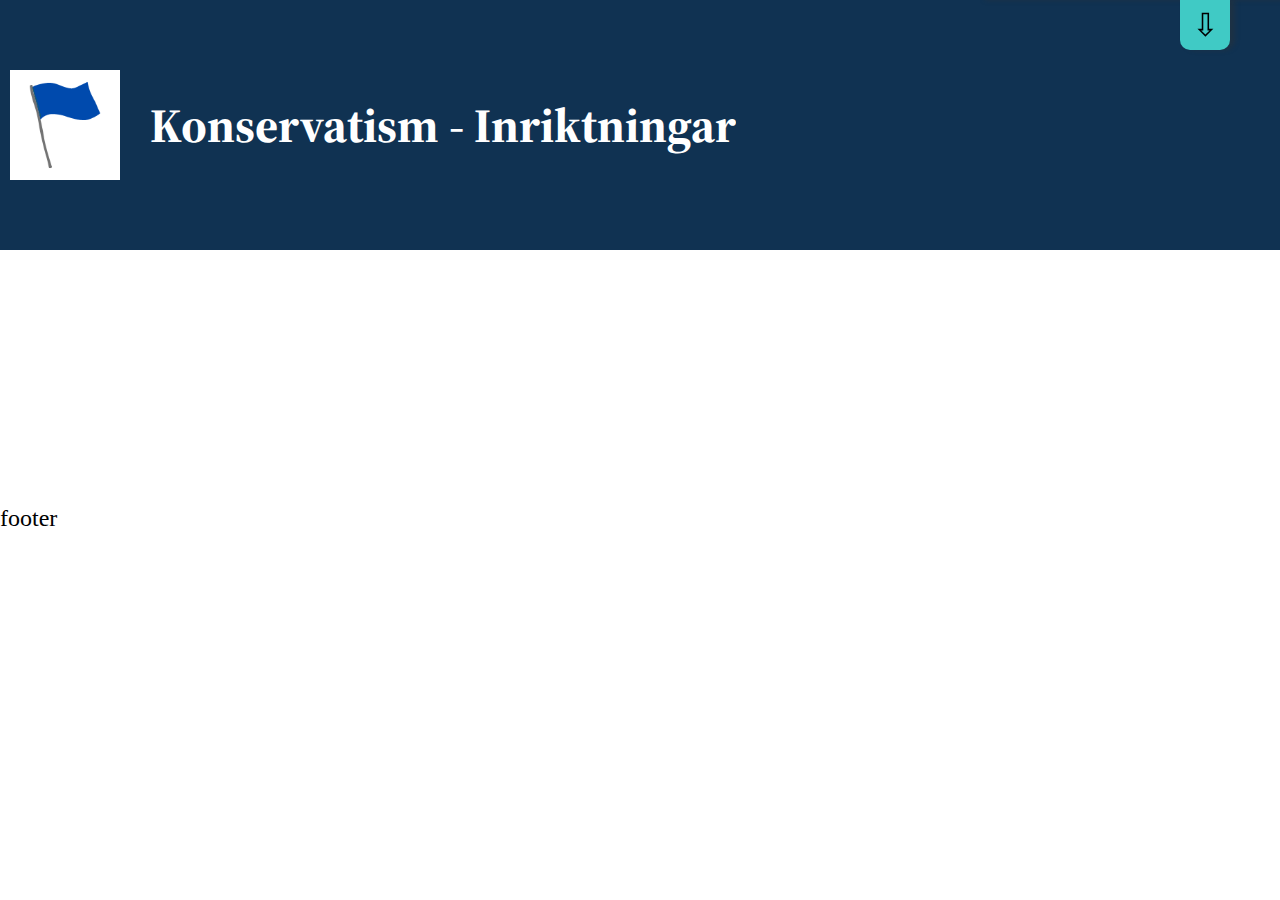
==== frihetligkonservatism.html @ e92bcaff "Färdig med inriktningar, måste städa upp koden" ====
<!DOCTYPE html>
<html lang="sv">
<head>
    <meta charset="UTF-8">
    <meta http-equiv="X-UA-Compatible" content="IE=edge">
    <meta name="viewport" content="width=device-width, initial-scale=1.0">
    <title>Konservatism</title>
    <link rel="stylesheet" href="style.css">
    <link rel="preconnect" href="https://fonts.gstatic.com">
    <link href="https://fonts.googleapis.com/css2?family=Source+Serif+Pro:ital,wght@1,600&display=swap" rel="stylesheet">
</head>
<body>
    <div class="body">
        <nav class="slide" id="nav">
            <span id="x">⇩</span>
            <a href="index.html">Hem</a>
            <a href="historia.html">Historia</a>
            <a href="inriktningar.html">Inriktningar</a>
            <a href="">Partier</a>
        </nav>
            <header class = "header">
                <img src="bilder/logo-projekt.png" alt="blå flagga">
                <h1>Konservatism - Inriktningar</h1>
            </header>
            <content class="">
            </content>
        </div>
        <div class="footer">
            <p>footer</p>
        </div>
    </div>
    <script src="nav.js"></script>
</body>
</html>
---- style.css ----
/*GLOBAL*/
body{
    margin: 0;
    padding: 0;
}

/*GLOBAL-NAV*/
.slide {
    background-color: #40cac5;
    width: 600px;
    height: 300px;
    position: relative;
    
    position: fixed;
    top: -300px;
    right: 0;
    
    transition: .3s ease-in-out;
    
    box-shadow: 5px 0 5px rgba(50, 50, 50, .4);
}

.slide a {
    font-family: 'Source Serif Pro', serif;
    color: white;
    font-size: 350%;
    display: flex;
    justify-content: center;
}

.slide span {
    background-color: #40cac5;

    border-bottom-left-radius: 10px;
    border-bottom-right-radius: 10px;

    cursor: pointer;
    box-shadow: 5px 0 5px rgba(50, 50, 50, .4);
    
    display: block;
    height: 150px;
    width: 150px;

    font-family: Arial, "Helvetica Nueue", sans-serif;
    font-size: 350%;

    position: absolute;
    right: 50px;
    top: 300px;

    display: flex;
    justify-content: center;
    align-items: center;
}

.open {
    top: 0;
}


/*GLOBAL-BODY*/
.body {
    display: grid;
    grid-template-columns: auto;
    grid-template-rows: 300px auto 275px;
    grid-template-areas:
    "h"
    "c"
    "f";
    gap: 3px;
    width: 100%;
}

content {
    font-family: Arial, Helvetica, sans-serif;
}

/*GLOBAL HEADER*/
.header {
    grid-area: h;
    background-color: #103252;
    font-family: 'Source Serif Pro', serif;
    color: white;
    display: flex;
    align-items: center;
}

.header h1 {
    text-align: right;
    margin: 10px;
    padding: 10px;
    font-size: 400%;
}

.header img {
    background-color: white; 
    margin: 10px;
    padding: 10px;
    width: 7%;
    height: auto;
}

/*CONTENT-INDEX*/
.content {
    grid-area: c;
    display: grid;
    grid-template-columns: repeat(2, 1fr);
    grid-template-rows: repeat(2, 1fr);
    grid-template-areas: 
    "b t"
    "l t";
}

.content img {
    width: 75%;
    height: auto;
}

.content_img {
    grid-area: b;
    size: 175%;
}

.content_text {
    grid-area: t;
    margin: 10px;
    padding: 5px;
    font-size: 250%;
}

.content_link {
    grid-area: l;
    display: flex;
    align-items: flex-start;
    font-size: 250%;
}

.footer {
    grid-area: f;
    font-size: 250%;
}

.open {
    top: 150;
    box-shadow: 5px 0 5px 0 rgba(50,50,50, .4);
}


/*CONTENT HISTORY*/
.history_content {
    grid-area: c;
    display: grid;
    grid-template-columns: 500px auto;
    grid-template-rows: repeat(2, 600px);
    grid-template-areas: 
    "hb1 ht"
    "hb2 ht";
}

.history_content img {
    width: 450px;
    height: auto;
}

.history_content_img1 {
    grid-area: hb1;
}

.history_content_text {
    grid-area: ht;
    font-size: 250%;
}

.history_content_img2 {
    grid-area: hb2;
}

.inriktningar_content {
    grid-template-columns: auto;
    grid-template-rows: repeat(4, 1fr);
    grid: area
    "lk"
    "sk"
    "kk"
    "fk";
}

.inriktningar_content h2 {
    font-size: 300%;
}

.inriktningar_content a {
    color: black;
    cursor: pointer;
}

.inriktningar_content p {
    font-size: 250%;
}

.inriktningar_lk {
    grid-area: lk;
}

.inriktningar_sk {
    grid-area: sk;
}

.inriktningar_kk {
    grid-area: kk;
}

.inriktningar_fk {
    grid-area: fk;
}

/*2K*/
@media screen and (max-width: 2560px) {
    .slide {
        background-color: #40cac5;
        width: 550px;
        height: 250px;
        position: relative;
        
        position: fixed;
        top: -250px;
        right: 0;
        
        transition: .3s ease-in-out;
        
        box-shadow: 5px 0 5px rgba(50, 50, 50, .4);
    }
    
    .slide a {
        font-family: 'Source Serif Pro', serif;
        color: white;
        font-size: 300%;
        display: flex;
        justify-content: center;
    }
    
    .slide span {
        background-color: #40cac5;
    
        border-bottom-left-radius: 10px;
        border-bottom-right-radius: 10px;
    
        cursor: pointer;
        box-shadow: 5px 0 5px rgba(50, 50, 50, .4);
        
        display: block;
        height: 100px;
        width: 100px;
    
        font-family: Arial, "Helvetica Nueue", sans-serif;
        font-size: 300%;
    
        position: absolute;
        right: 50px;
        top: 250px;
    
        display: flex;
        justify-content: center;
        align-items: center;
    }
    
    .open {
        top: 0;
    }

    .body {
        display: grid;
        grid-template-columns: auto;
        grid-template-rows: 250px auto 225px;
        grid-template-areas:
        "h"
        "c"
        "f";
        gap: 3px;
        width: 100%;
    }
    
    .header {
        grid-area: h;
        background-color: #103252;
        font-family: 'Source Serif Pro', serif;
        color: white;
        display: flex;
        align-items: center;

    }
    
    .header h1 {
        text-align: right;
        margin: 10px;
        padding: 10px;
        font-size: 350%;
    }
    
    .header img {
        background-color: white; 
        margin: 10px;
        padding: 10px;
    }
    .content {
        grid-area: c;
        display: grid;
        grid-template-columns: repeat(2, 1fr);
        grid-template-rows: repeat(2, 1fr);
        grid-template-areas: 
        "b t"
        "l t";
    }

    .content_img {
        grid-area: b;
    }
    
    .content_text {
        grid-area: t;
        margin: 10px;
        padding: 5px;
        font-size: 200%;
    }
    
    .content_link {
        grid-area: l;
        display: flex;
        align-items: flex-start;
        font-size: 200%;
    }
    
    .footer {
        grid-area: f;
        font-size: 200%;
    }

    .history_content {
        grid-area: c;
        display: grid;
        grid-template-columns: 500px auto;
        grid-template-rows: repeat(2, 600px);
        grid-template-areas: 
        "hb1 ht"
        "hb2 ht";
    }
    
    .history_content img {
        width: 450px;
        height: auto;
    }
    
    .history_content_img1 {
        grid-area: hb1;
    }
    
    .history_content_text {
        font-size: 200%;
    }
    
    .inriktningar_content h2 {
        font-size: 250%;
    }
    
    .inriktningar_content p {
        font-size: 200%;
    }
}

/*1080p*/
@media screen and (max-width: 1920px) {
    .slide {
        background-color: #40cac5;
        width: 500px;
        height: 250px;
        position: relative;
        
        position: fixed;
        top: -250px;
        right: 0;
        
        transition: .3s ease-in-out;
        
        box-shadow: 5px 0 5px rgba(50, 50, 50, .4);
    }
    
    .slide a {
        font-family: 'Source Serif Pro', serif;
        color: white;
        font-size: 250%;
        display: flex;
        justify-content: center;
    }
    
    .slide span {
        background-color: #40cac5;
    
        border-bottom-left-radius: 10px;
        border-bottom-right-radius: 10px;
    
        cursor: pointer;
        box-shadow: 5px 0 5px rgba(50, 50, 50, .4);
        
        display: block;
        height: 50px;
        width: 50px;
    
        font-family: Arial, "Helvetica Nueue", sans-serif;
        font-size: 250%;
    
        position: absolute;
        right: 50px;
        top: 250px;
    
        display: flex;
        justify-content: center;
        align-items: center;
    }
    
    .open {
        top: 0;
    }
    
    .body {
        display: grid;
        grid-template-columns: auto;
        grid-template-rows: 250px auto 225px;
        grid-template-areas:
        "h"
        "c"
        "f";
        gap: 3px;
        width: 100%;
    }
    
    .header {
        grid-area: h;
        background-color: #103252;
        font-family: 'Source Serif Pro', serif;
        color: white;
        display: flex;
        align-items: center;

    }
    
    .header h1 {
        text-align: right;
        margin: 10px;
        padding: 10px;
        font-size: 300%;
    }
    
    .header img {
        background-color: white; 
        margin: 10px;
        padding: 10px;
    }
    .content {
        grid-area: c;
        display: grid;
        grid-template-columns: repeat(2, 1fr);
        grid-template-rows: repeat(2, 1fr);
        grid-template-areas: 
        "b t"
        "l t";
    }

    .content_img {
        grid-area: b;
    }
    
    .content_text {
        grid-area: t;
        margin: 10px;
        padding: 5px;
        font-size: 150%;
    }
    
    .content_link {
        grid-area: l;
        display: flex;
        align-items: flex-start;
        font-size: 150%;
    }
    
    .footer {
        grid-area: f;
        font-size: 150%;
    }

    .history_content {
        grid-area: c;
        display: grid;
        grid-template-columns: 500px auto;
        grid-template-rows: repeat(2, 600px);
        grid-template-areas: 
        "hb1 ht"
        "hb2 ht";
    }
    
    .history_content img {
        width: 450px;
        height: auto;
    }
    
    .history_content_img1 {
        grid-area: hb1;
    }
    
    .history_content_text {
        grid-area: ht;
        font-size: 150%;
    }
    
    .history_content_img2 {
        grid-area: hb2;
    }

    .inriktningar_content {
        grid-template-columns: auto;
        grid-template-rows: repeat(4, 1fr);
        grid: area
        "lk"
        "sk"
        "kk"
        "fk";
    }
    
    .inriktningar_content h2 {
        font-size: 250%;
    }
    
    .inriktningar_content a {
        color: black;
        cursor: pointer;
    }
    
    .inriktningar_content p {
        font-size: 200%;
    }
    
    .inriktningar_lk {
        grid-area: lk;
    }
    
    .inriktningar_sk {
        grid-area: sk;
    }
    
    .inriktningar_kk {
        grid-area: kk;
    }
    
    .inriktningar_fk {
        grid-area: fk;
    }
}

/*720p*/
@media screen and (max-width: 1280px) {
    .slide {
        background-color: #40cac5;
        width: 300px;
        height: 250px;
        position: relative;
        
        position: fixed;
        top: -250px;
        right: 0;
        
        transition: .3s ease-in-out;
        
        box-shadow: 5px 0 5px rgba(50, 50, 50, .4);
    }
    
    .slide a {
        font-family: 'Source Serif Pro', serif;
        color: white;
    font-size: 150%;
    display: flex;
    justify-content: center;
    }
    
    .slide span {
        background-color: #40cac5;
    
        border-bottom-left-radius: 10px;
        border-bottom-right-radius: 10px;
    
        cursor: pointer;
        box-shadow: 5px 0 5px rgba(50, 50, 50, .4);
        
        display: block;
        height: 50px;
        width: 50px;
    
        font-family: Arial, "Helvetica Nueue", sans-serif;
        font-size: 2rem;
    
        position: absolute;
        right: 50px;
        top: 250px;
    
        display: flex;
        justify-content: center;
        align-items: center;
    }
    
    .open {
        top: 0;
    }

    .body {
        display: grid;
        grid-template-columns: auto;
        grid-template-rows: 250px auto 225px;
        grid-template-areas:
        "h"
        "c"
        "f";
        gap: 3px;
        width: 100%;
    }
    
    .header {
        grid-area: h;
        background-color: #103252;
        font-family: 'Source Serif Pro', serif;
        color: white;
        display: flex;
        align-items: center;

    }
    
    .header h1 {
        text-align: right;
        margin: 10px;
        padding: 10px;
    }
    
    .header img {
        background-color: white; 
        margin: 10px;
        padding: 10px;
    }
    .content {
        grid-area: c;
        display: grid;
        grid-template-columns: repeat(2, 1fr);
        grid-template-rows: repeat(2, 1fr);
        grid-template-areas: 
        "b t"
        "l t";
    }

    .content_img {
        grid-area: b;
    }
    
    .content_text {
        grid-area: t;
        margin: 10px;
        padding: 5px;
    }
    
    .content_link {
        grid-area: l;
        display: flex;
        align-items: flex-start;
    }
    
    .footer {
        grid-area: f;
    }

    .history_content {
        grid-area: c;
        display: grid;
        grid-template-columns: 500px auto;
        grid-template-rows: repeat(2, 600px);
        grid-template-areas: 
        "hb1 ht"
        "hb2 ht";
    }
    
    .history_content img {
        width: 450px;
        height: auto;
    }
    
    .history_content_img1 {
        grid-area: hb1;
    }
    
    .history_content_text {
        grid-area: ht;
    }
    
    .history_content_img2 {
        grid-area: hb2;
    }

    .inriktningar_content {
        grid-template-columns: auto;
        grid-template-rows: repeat(4, 1fr);
        grid: area
        "lk"
        "sk"
        "kk"
        "fk";
    }
    
    .inriktningar_content h2 {
        font-size: 250%;
    }
    
    .inriktningar_content a {
        color: black;
        cursor: pointer;
    }
    
    .inriktningar_content p {
        font-size: 200%;
    }
    
    .inriktningar_lk {
        grid-area: lk;
    }
    
    .inriktningar_sk {
        grid-area: sk;
    }
    
    .inriktningar_kk {
        grid-area: kk;
    }
    
    .inriktningar_fk {
        grid-area: fk;
    }
}

/*PHONE-SIZE*/
@media screen and (max-width: 992px) {
    .slide {
        background-color: #40cac5;
        width: 100%;
        height: 150px;
        position: relative;
        
        position: fixed;
        top: -150px;
        right: 0;
        
        transition: .3s ease-in-out;
        
        box-shadow: 5px 0 5px rgba(50, 50, 50, .4);
    }
    
    .slide a {
        font-family: 'Source Serif Pro', serif;
        color: white;
        font-size: 150%;
        display: flex;
        justify-content: center;
    }
    
    .slide span {
        background-color: #40cac5;
        
        border-bottom-left-radius: 10px;
        border-bottom-right-radius: 10px;
        
        cursor: pointer;
        box-shadow: 5px 0 5px rgba(50, 50, 50, .4);
        
        display: block;
        height: 50px;
        width: 50px;
        
        font-family: Arial, "Helvetica Nueue", sans-serif;
        font-size: 2rem;
        
        position: absolute;
        right: 50px;
        top: 150px;
        
        display: flex;
        justify-content: center;
        align-items: center;
    }
    
    .open {
        top: 0;
    }
    
    .header {
        font-size: 75%;
    }
    
    .header img {
        width: 150px;
        height: auto;
    }
    .content {
        grid-area: c;
        display: grid;
        grid-template-columns: auto;
        grid-template-rows: 450px 1fr 1fr;
        grid-template-areas: 
        "b"
        "t"
        "l";
    }
    .content_img {
        grid-area: b;
    }
    
    .content_img img {
        max-width: 100%;
        height: auto;
    }
    
    .content_text {
        grid-area: t;
    }
    
    .content_link {
        grid-area: l;
    }
    
    .history_content {
        grid-area: c;
        display: grid;
        grid-template-columns: auto;
        grid-template-rows: 600px 1fr 600px;
        grid-template-areas: 
        "hb1"
        "ht"
        "hb2";
    }
    
    .history_content img {
        width: 450px;
        height: auto;
    }
    
    .history_content_img1 {
        grid-area: hb1;
    }
    
    .history_content_text {
        grid-area: ht;
    }
    
    .history_content_img2 {
        grid-area: hb2;
    }
    .inriktningar_content {
        grid-template-columns: auto;
        grid-template-rows: repeat(4, 1fr);
        grid: area
        "lk"
        "sk"
        "kk"
        "fk";
    }
    
    .inriktningar_content p {
        font-size: 50%;
    }
    
    .inriktningar_content a {
        color: black;
        cursor: pointer;
    }
    .inriktningar_content h2 {
        font-size: 100%;
    }
    
    .inriktningar_lk {
        grid-area: lk;
    }
    
    .inriktningar_sk {
        grid-area: sk;
    }
    
    .inriktningar_kk {
        grid-area: kk;
    }
    
    .inriktningar_fk {
        grid-area: fk;
    }
}

/*PHONE-TURNED*/
@media screen and (max-width: 500px) {
    .slide {
        background-color: #40cac5;
        width: 100%;
        height: 250px;
        position: relative;
        
        position: fixed;
        top: -250px;
        right: 0;
        
        transition: .3s ease-in-out;
        
        box-shadow: 5px 0 5px rgba(50, 50, 50, .4);
    }
    
    .slide a {
        font-family: 'Source Serif Pro', serif;
        color: white;
    font-size: 150%;
    display: flex;
    justify-content: center;
    }
    
    .slide span {
        background-color: #40cac5;
    
        border-bottom-left-radius: 10px;
        border-bottom-right-radius: 10px;
    
        cursor: pointer;
        box-shadow: 5px 0 5px rgba(50, 50, 50, .4);
        
        display: block;
        height: 50px;
        width: 50px;
    
        font-family: Arial, "Helvetica Nueue", sans-serif;
        font-size: 2rem;
    
        position: absolute;
        right: 50px;
        top: 250px;
    
        display: flex;
        justify-content: center;
        align-items: center;
    }
    
    .open {
        top: 0;
    }

    .content {
        grid-area: c;
        display: grid;
        grid-template-columns: 1fr;
        grid-template-rows: 200px 1fr 1fr;
        grid-template-areas: 
        "b"
        "t"
        "l";
    }
    .content_img {
        grid-area: b;
    }

    .content_img img {
        max-width: 100%;
        height: auto;
    }
    
    .content_text {
        grid-area: t;
    }
    
    .content_link {
        grid-area: l;
    }
        .history_content {
        grid-area: c;
        display: grid;
        grid-template-columns: 1fr;
        grid-template-rows: 600px 1fr 600px;
        grid-template-areas: 
        "hb1"
        "ht"
        "hb2";
    }
    
    .history_content img {
        width: 450px;
        height: auto;
    }
    
    .history_content_img1 {
        grid-area: hb1;
    }
    
    .history_content_text {
        grid-area: ht;
    }
    
    .history_content_img2 {
        grid-area: hb2;
    }
    .inriktningar_content {
        grid-template-columns: auto;
        grid-template-rows: repeat(4, 1fr);
        grid: area
        "lk"
        "sk"
        "kk"
        "fk";
    }
    
    .inriktningar_content a {
        color: black;
        cursor: pointer;
    }
    
    .inriktningar_lk {
        grid-area: lk;
    }
    
    .inriktningar_sk {
        grid-area: sk;
    }
    
    .inriktningar_kk {
        grid-area: kk;
    }
    
    .inriktningar_fk {
        grid-area: fk;
    }
}
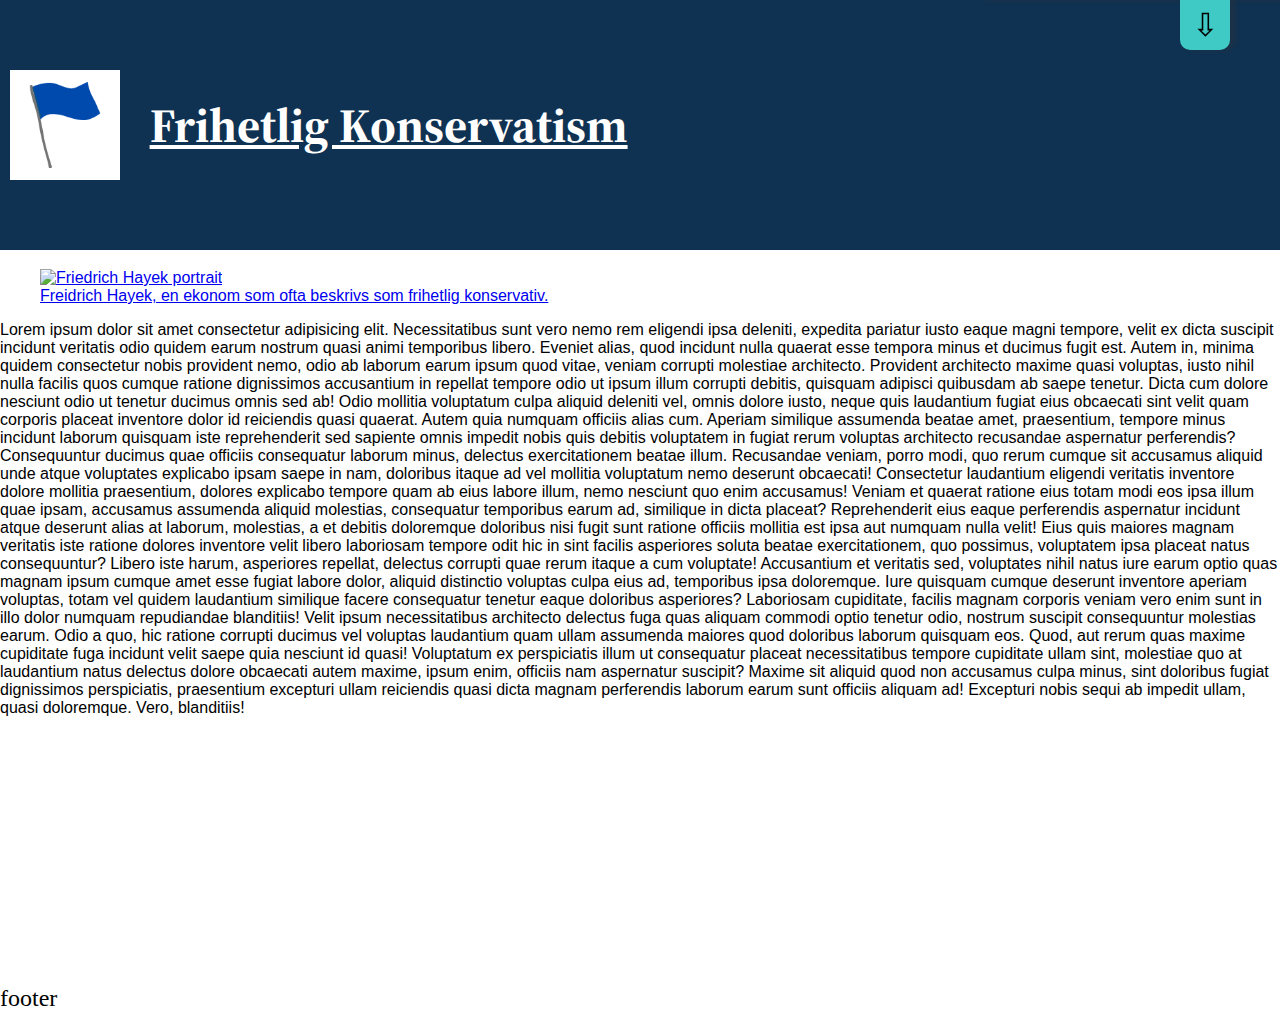
==== commit d3bb9032: "Inriktningar samt CSS och header rubriken." ====
--- a/frihetligkonservatism.html
+++ b/frihetligkonservatism.html
@@ -20,9 +20,18 @@
         </nav>
             <header class = "header">
                 <img src="bilder/logo-projekt.png" alt="blå flagga">
-                <h1>Konservatism - Inriktningar</h1>
+                <a href="index.html"><h1>Frihetlig Konservatism</h1></a>
             </header>
-            <content class="">
+            <content class="fördjupning_inriktningar_content">
+                <div class="fördjupning_inriktningar_img">
+                    <figure>
+                        <a title="The original uploader was DickClarkMises at English Wikipedia., CC BY-SA 3.0 &lt;https://creativecommons.org/licenses/by-sa/3.0&gt;, via Wikimedia Commons" href="https://commons.wikimedia.org/wiki/File:Friedrich_Hayek_portrait.jpg"><img width="128" alt="Friedrich Hayek portrait" src="https://upload.wikimedia.org/wikipedia/commons/7/7f/Friedrich_Hayek_portrait.jpg">
+                        <figcaption>Freidrich Hayek, en ekonom som ofta beskrivs som frihetlig konservativ.</figcaption></a>
+                    </figure>
+                </div>
+                <div class="fördjupning_inriktningar_text">
+                    <p>Lorem ipsum dolor sit amet consectetur adipisicing elit. Necessitatibus sunt vero nemo rem eligendi ipsa deleniti, expedita pariatur iusto eaque magni tempore, velit ex dicta suscipit incidunt veritatis odio quidem earum nostrum quasi animi temporibus libero. Eveniet alias, quod incidunt nulla quaerat esse tempora minus et ducimus fugit est. Autem in, minima quidem consectetur nobis provident nemo, odio ab laborum earum ipsum quod vitae, veniam corrupti molestiae architecto. Provident architecto maxime quasi voluptas, iusto nihil nulla facilis quos cumque ratione dignissimos accusantium in repellat tempore odio ut ipsum illum corrupti debitis, quisquam adipisci quibusdam ab saepe tenetur. Dicta cum dolore nesciunt odio ut tenetur ducimus omnis sed ab! Odio mollitia voluptatum culpa aliquid deleniti vel, omnis dolore iusto, neque quis laudantium fugiat eius obcaecati sint velit quam corporis placeat inventore dolor id reiciendis quasi quaerat. Autem quia numquam officiis alias cum. Aperiam similique assumenda beatae amet, praesentium, tempore minus incidunt laborum quisquam iste reprehenderit sed sapiente omnis impedit nobis quis debitis voluptatem in fugiat rerum voluptas architecto recusandae aspernatur perferendis? Consequuntur ducimus quae officiis consequatur laborum minus, delectus exercitationem beatae illum. Recusandae veniam, porro modi, quo rerum cumque sit accusamus aliquid unde atque voluptates explicabo ipsam saepe in nam, doloribus itaque ad vel mollitia voluptatum nemo deserunt obcaecati! Consectetur laudantium eligendi veritatis inventore dolore mollitia praesentium, dolores explicabo tempore quam ab eius labore illum, nemo nesciunt quo enim accusamus! Veniam et quaerat ratione eius totam modi eos ipsa illum quae ipsam, accusamus assumenda aliquid molestias, consequatur temporibus earum ad, similique in dicta placeat? Reprehenderit eius eaque perferendis aspernatur incidunt atque deserunt alias at laborum, molestias, a et debitis doloremque doloribus nisi fugit sunt ratione officiis mollitia est ipsa aut numquam nulla velit! Eius quis maiores magnam veritatis iste ratione dolores inventore velit libero laboriosam tempore odit hic in sint facilis asperiores soluta beatae exercitationem, quo possimus, voluptatem ipsa placeat natus consequuntur? Libero iste harum, asperiores repellat, delectus corrupti quae rerum itaque a cum voluptate! Accusantium et veritatis sed, voluptates nihil natus iure earum optio quas magnam ipsum cumque amet esse fugiat labore dolor, aliquid distinctio voluptas culpa eius ad, temporibus ipsa doloremque. Iure quisquam cumque deserunt inventore aperiam voluptas, totam vel quidem laudantium similique facere consequatur tenetur eaque doloribus asperiores? Laboriosam cupiditate, facilis magnam corporis veniam vero enim sunt in illo dolor numquam repudiandae blanditiis! Velit ipsum necessitatibus architecto delectus fuga quas aliquam commodi optio tenetur odio, nostrum suscipit consequuntur molestias earum. Odio a quo, hic ratione corrupti ducimus vel voluptas laudantium quam ullam assumenda maiores quod doloribus laborum quisquam eos. Quod, aut rerum quas maxime cupiditate fuga incidunt velit saepe quia nesciunt id quasi! Voluptatum ex perspiciatis illum ut consequatur placeat necessitatibus tempore cupiditate ullam sint, molestiae quo at laudantium natus delectus dolore obcaecati autem maxime, ipsum enim, officiis nam aspernatur suscipit? Maxime sit aliquid quod non accusamus culpa minus, sint doloribus fugiat dignissimos perspiciatis, praesentium excepturi ullam reiciendis quasi dicta magnam perferendis laborum earum sunt officiis aliquam ad! Excepturi nobis sequi ab impedit ullam, quasi doloremque. Vero, blanditiis!</p>
+                </div>
             </content>
         </div>
         <div class="footer">
--- a/style.css
+++ b/style.css
@@ -62,7 +62,7 @@
 .body {
     display: grid;
     grid-template-columns: auto;
-    grid-template-rows: 300px auto 275px;
+    grid-template-rows: 300px 1fr 275px;
     grid-template-areas:
     "h"
     "c"
@@ -83,6 +83,10 @@
     color: white;
     display: flex;
     align-items: center;
+}
+
+.header a {
+    color: white;
 }
 
 .header h1 {
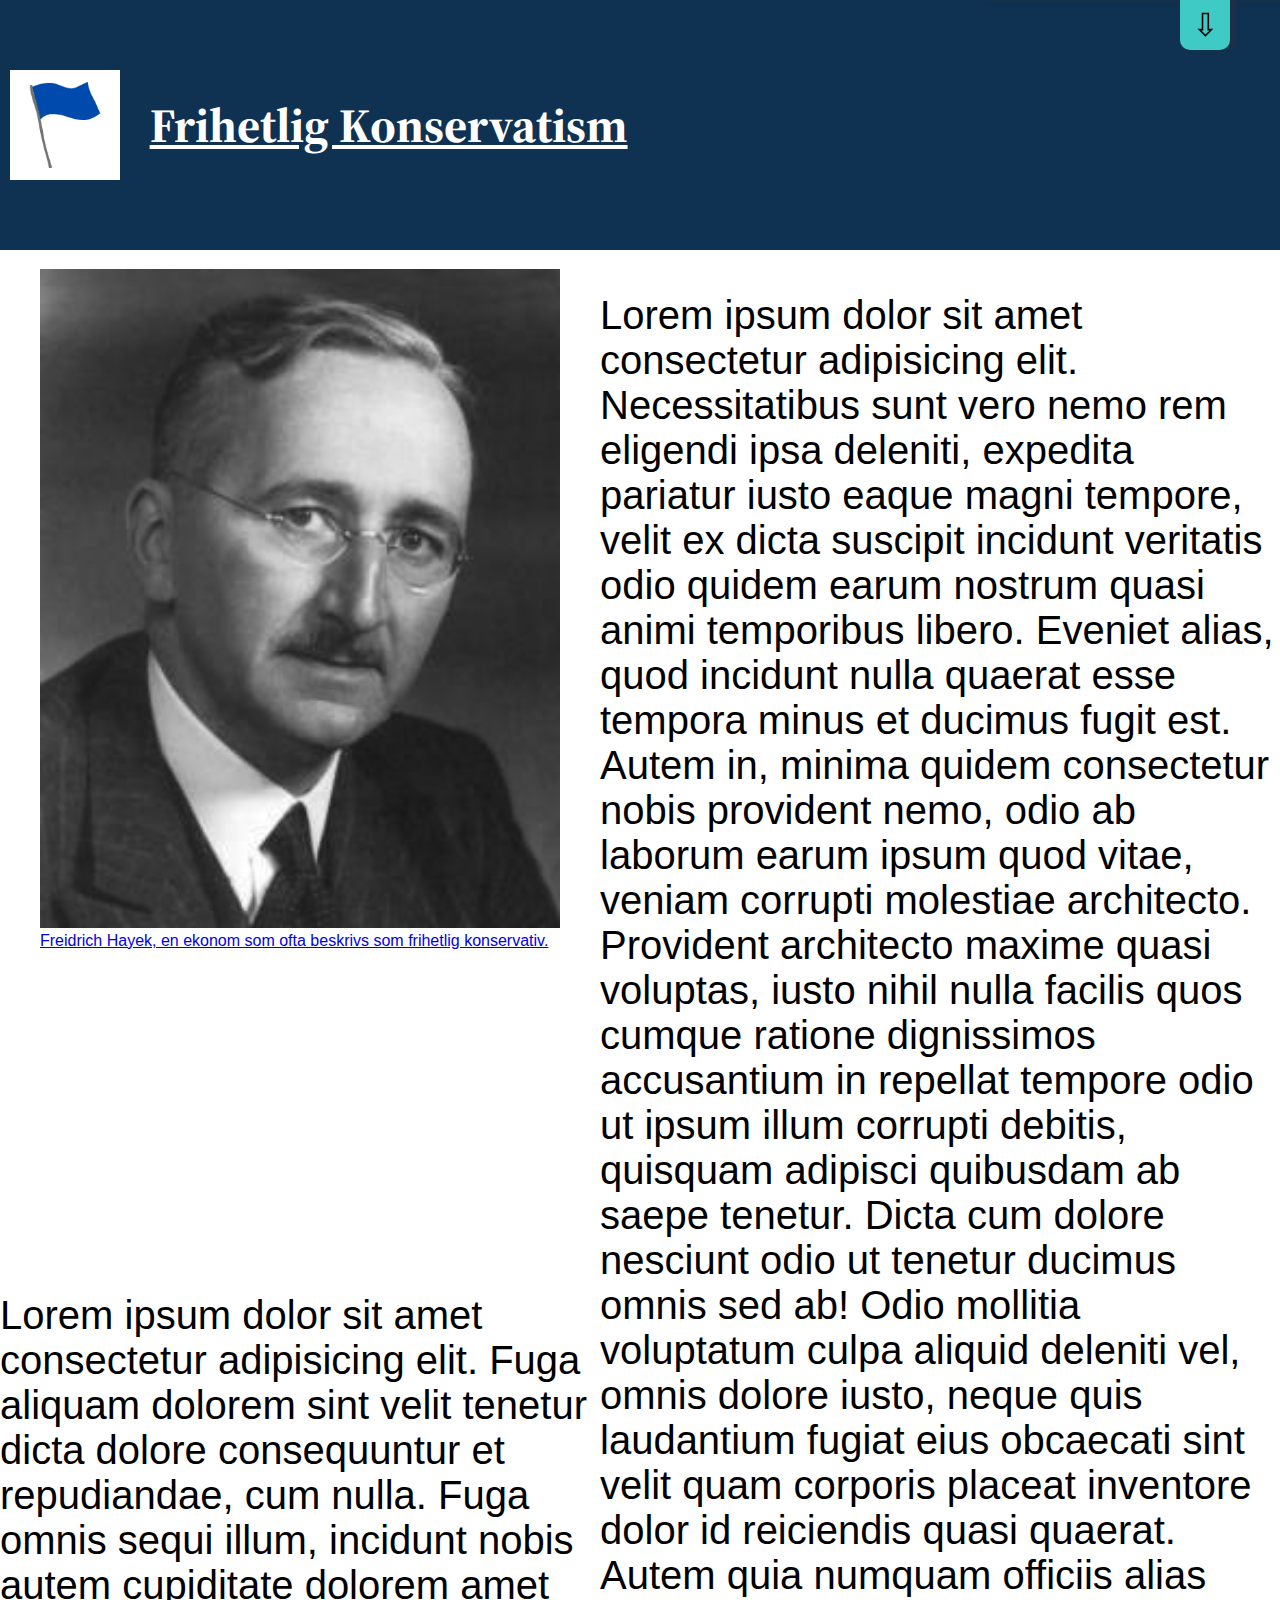
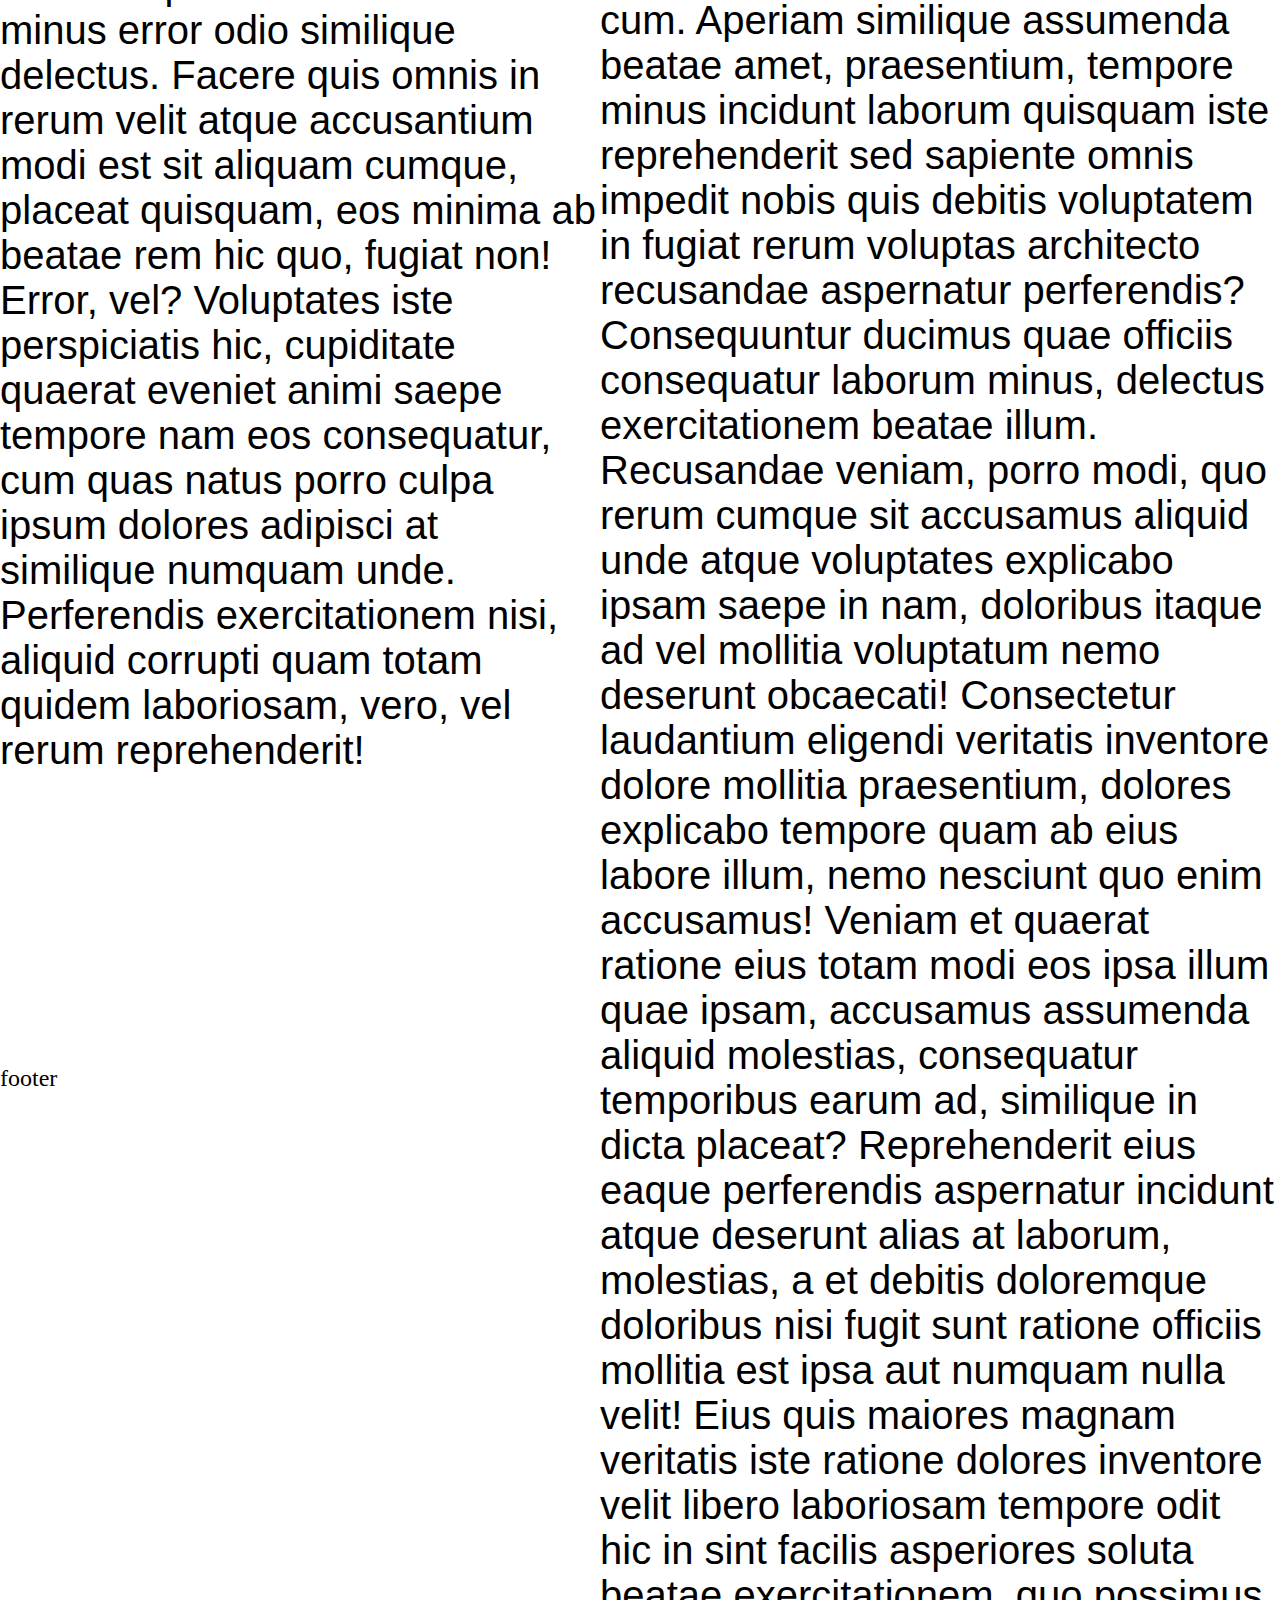
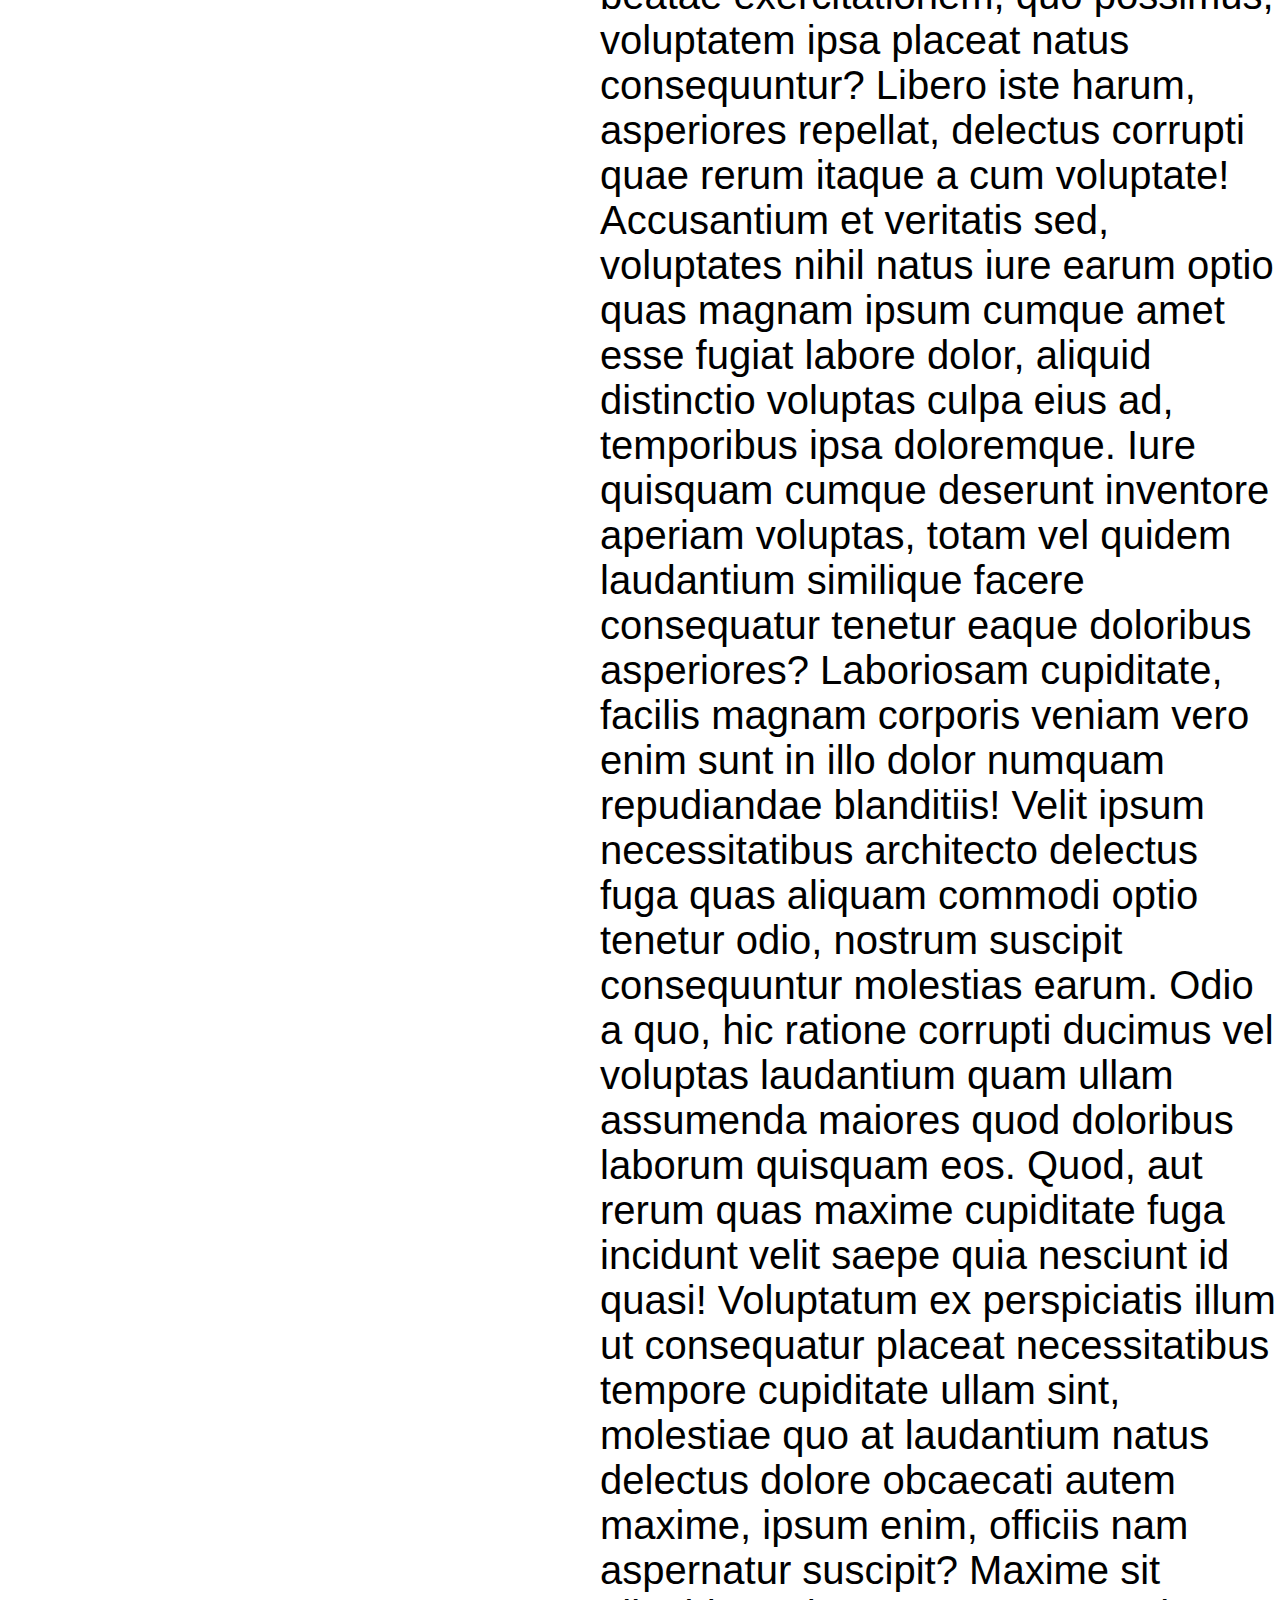
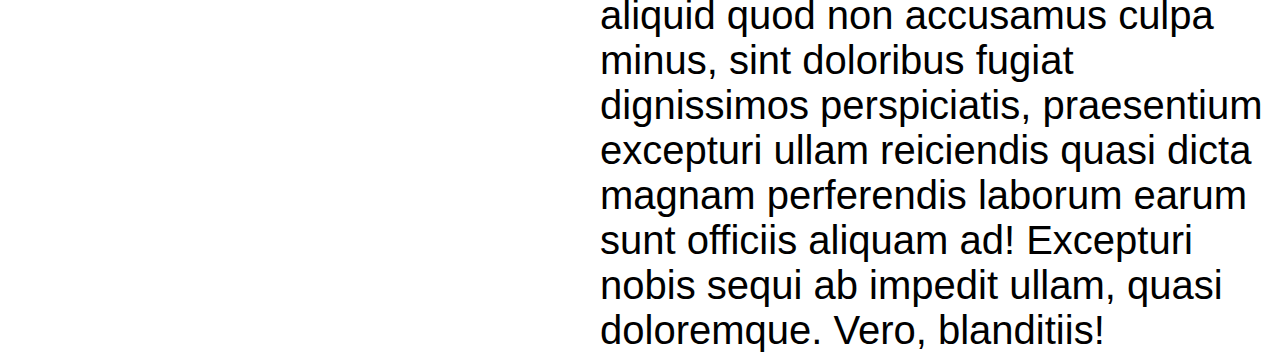
==== commit 1bc71400: "CSS samt grid till inriktningar" ====
--- a/frihetligkonservatism.html
+++ b/frihetligkonservatism.html
@@ -25,12 +25,15 @@
             <content class="fördjupning_inriktningar_content">
                 <div class="fördjupning_inriktningar_img">
                     <figure>
-                        <a title="The original uploader was DickClarkMises at English Wikipedia., CC BY-SA 3.0 &lt;https://creativecommons.org/licenses/by-sa/3.0&gt;, via Wikimedia Commons" href="https://commons.wikimedia.org/wiki/File:Friedrich_Hayek_portrait.jpg"><img width="128" alt="Friedrich Hayek portrait" src="https://upload.wikimedia.org/wikipedia/commons/7/7f/Friedrich_Hayek_portrait.jpg">
+                        <a title="The original uploader was DickClarkMises at English Wikipedia., CC BY-SA 3.0 &lt;https://creativecommons.org/licenses/by-sa/3.0&gt;, via Wikimedia Commons" href="https://commons.wikimedia.org/wiki/File:Friedrich_Hayek_portrait.jpg"><img src="bilder/Friedrich_Hayek_portrait.jpg" alt="Porträtt av Freidrich Hayek">
                         <figcaption>Freidrich Hayek, en ekonom som ofta beskrivs som frihetlig konservativ.</figcaption></a>
                     </figure>
                 </div>
-                <div class="fördjupning_inriktningar_text">
+                <div class="fördjupning_inriktningar_text1">
                     <p>Lorem ipsum dolor sit amet consectetur adipisicing elit. Necessitatibus sunt vero nemo rem eligendi ipsa deleniti, expedita pariatur iusto eaque magni tempore, velit ex dicta suscipit incidunt veritatis odio quidem earum nostrum quasi animi temporibus libero. Eveniet alias, quod incidunt nulla quaerat esse tempora minus et ducimus fugit est. Autem in, minima quidem consectetur nobis provident nemo, odio ab laborum earum ipsum quod vitae, veniam corrupti molestiae architecto. Provident architecto maxime quasi voluptas, iusto nihil nulla facilis quos cumque ratione dignissimos accusantium in repellat tempore odio ut ipsum illum corrupti debitis, quisquam adipisci quibusdam ab saepe tenetur. Dicta cum dolore nesciunt odio ut tenetur ducimus omnis sed ab! Odio mollitia voluptatum culpa aliquid deleniti vel, omnis dolore iusto, neque quis laudantium fugiat eius obcaecati sint velit quam corporis placeat inventore dolor id reiciendis quasi quaerat. Autem quia numquam officiis alias cum. Aperiam similique assumenda beatae amet, praesentium, tempore minus incidunt laborum quisquam iste reprehenderit sed sapiente omnis impedit nobis quis debitis voluptatem in fugiat rerum voluptas architecto recusandae aspernatur perferendis? Consequuntur ducimus quae officiis consequatur laborum minus, delectus exercitationem beatae illum. Recusandae veniam, porro modi, quo rerum cumque sit accusamus aliquid unde atque voluptates explicabo ipsam saepe in nam, doloribus itaque ad vel mollitia voluptatum nemo deserunt obcaecati! Consectetur laudantium eligendi veritatis inventore dolore mollitia praesentium, dolores explicabo tempore quam ab eius labore illum, nemo nesciunt quo enim accusamus! Veniam et quaerat ratione eius totam modi eos ipsa illum quae ipsam, accusamus assumenda aliquid molestias, consequatur temporibus earum ad, similique in dicta placeat? Reprehenderit eius eaque perferendis aspernatur incidunt atque deserunt alias at laborum, molestias, a et debitis doloremque doloribus nisi fugit sunt ratione officiis mollitia est ipsa aut numquam nulla velit! Eius quis maiores magnam veritatis iste ratione dolores inventore velit libero laboriosam tempore odit hic in sint facilis asperiores soluta beatae exercitationem, quo possimus, voluptatem ipsa placeat natus consequuntur? Libero iste harum, asperiores repellat, delectus corrupti quae rerum itaque a cum voluptate! Accusantium et veritatis sed, voluptates nihil natus iure earum optio quas magnam ipsum cumque amet esse fugiat labore dolor, aliquid distinctio voluptas culpa eius ad, temporibus ipsa doloremque. Iure quisquam cumque deserunt inventore aperiam voluptas, totam vel quidem laudantium similique facere consequatur tenetur eaque doloribus asperiores? Laboriosam cupiditate, facilis magnam corporis veniam vero enim sunt in illo dolor numquam repudiandae blanditiis! Velit ipsum necessitatibus architecto delectus fuga quas aliquam commodi optio tenetur odio, nostrum suscipit consequuntur molestias earum. Odio a quo, hic ratione corrupti ducimus vel voluptas laudantium quam ullam assumenda maiores quod doloribus laborum quisquam eos. Quod, aut rerum quas maxime cupiditate fuga incidunt velit saepe quia nesciunt id quasi! Voluptatum ex perspiciatis illum ut consequatur placeat necessitatibus tempore cupiditate ullam sint, molestiae quo at laudantium natus delectus dolore obcaecati autem maxime, ipsum enim, officiis nam aspernatur suscipit? Maxime sit aliquid quod non accusamus culpa minus, sint doloribus fugiat dignissimos perspiciatis, praesentium excepturi ullam reiciendis quasi dicta magnam perferendis laborum earum sunt officiis aliquam ad! Excepturi nobis sequi ab impedit ullam, quasi doloremque. Vero, blanditiis!</p>
+                </div>
+                <div class="fördjupning_inriktningar_text2">
+                    <p>Lorem ipsum dolor sit amet consectetur adipisicing elit. Fuga aliquam dolorem sint velit tenetur dicta dolore consequuntur et repudiandae, cum nulla. Fuga omnis sequi illum, incidunt nobis autem cupiditate dolorem amet minus error odio similique delectus. Facere quis omnis in rerum velit atque accusantium modi est sit aliquam cumque, placeat quisquam, eos minima ab beatae rem hic quo, fugiat non! Error, vel? Voluptates iste perspiciatis hic, cupiditate quaerat eveniet animi saepe tempore nam eos consequatur, cum quas natus porro culpa ipsum dolores adipisci at similique numquam unde. Perferendis exercitationem nisi, aliquid corrupti quam totam quidem laboriosam, vero, vel rerum reprehenderit!</p>
                 </div>
             </content>
         </div>
--- a/style.css
+++ b/style.css
@@ -180,13 +180,16 @@
 }
 
 .inriktningar_content {
+    display: grid;
     grid-template-columns: auto;
     grid-template-rows: repeat(4, 1fr);
-    grid: area
+    grid-template-areas: 
     "lk"
     "sk"
     "kk"
     "fk";
+    padding: 5px;
+    margin: 5px;
 }
 
 .inriktningar_content h2 {
@@ -218,6 +221,46 @@
     grid-area: fk;
 }
 
+.fördjupning_inriktningar_content {
+    display: grid;
+    grid-template-columns: 600px 1fr;
+    grid-template-rows: 1000px 1fr;
+    grid-template-areas: 
+    "fb ft1"
+    "ft2 ft2"
+    ;
+}
+
+
+.fördjupning_inriktningar_img {
+    grid-area: fb;
+}
+
+.fördjupning_inriktningar_img img{
+    width: 520px;
+    height: auto;
+}
+
+.fördjupning_inriktningar_img figure {
+    width: 520px;
+    height: auto;
+}
+
+.fördjupning_inriktningar_text1 {
+    grid-area: ft1;
+}
+
+.fördjupning_inriktningar_text2 {
+    grid: ft2;
+}
+
+.fördjupning_inriktningar_text1 p {
+    font-size: 250%;
+}
+
+.fördjupning_inriktningar_text2 p {
+    font-size: 250%;
+}
 /*2K*/
 @media screen and (max-width: 2560px) {
     .slide {
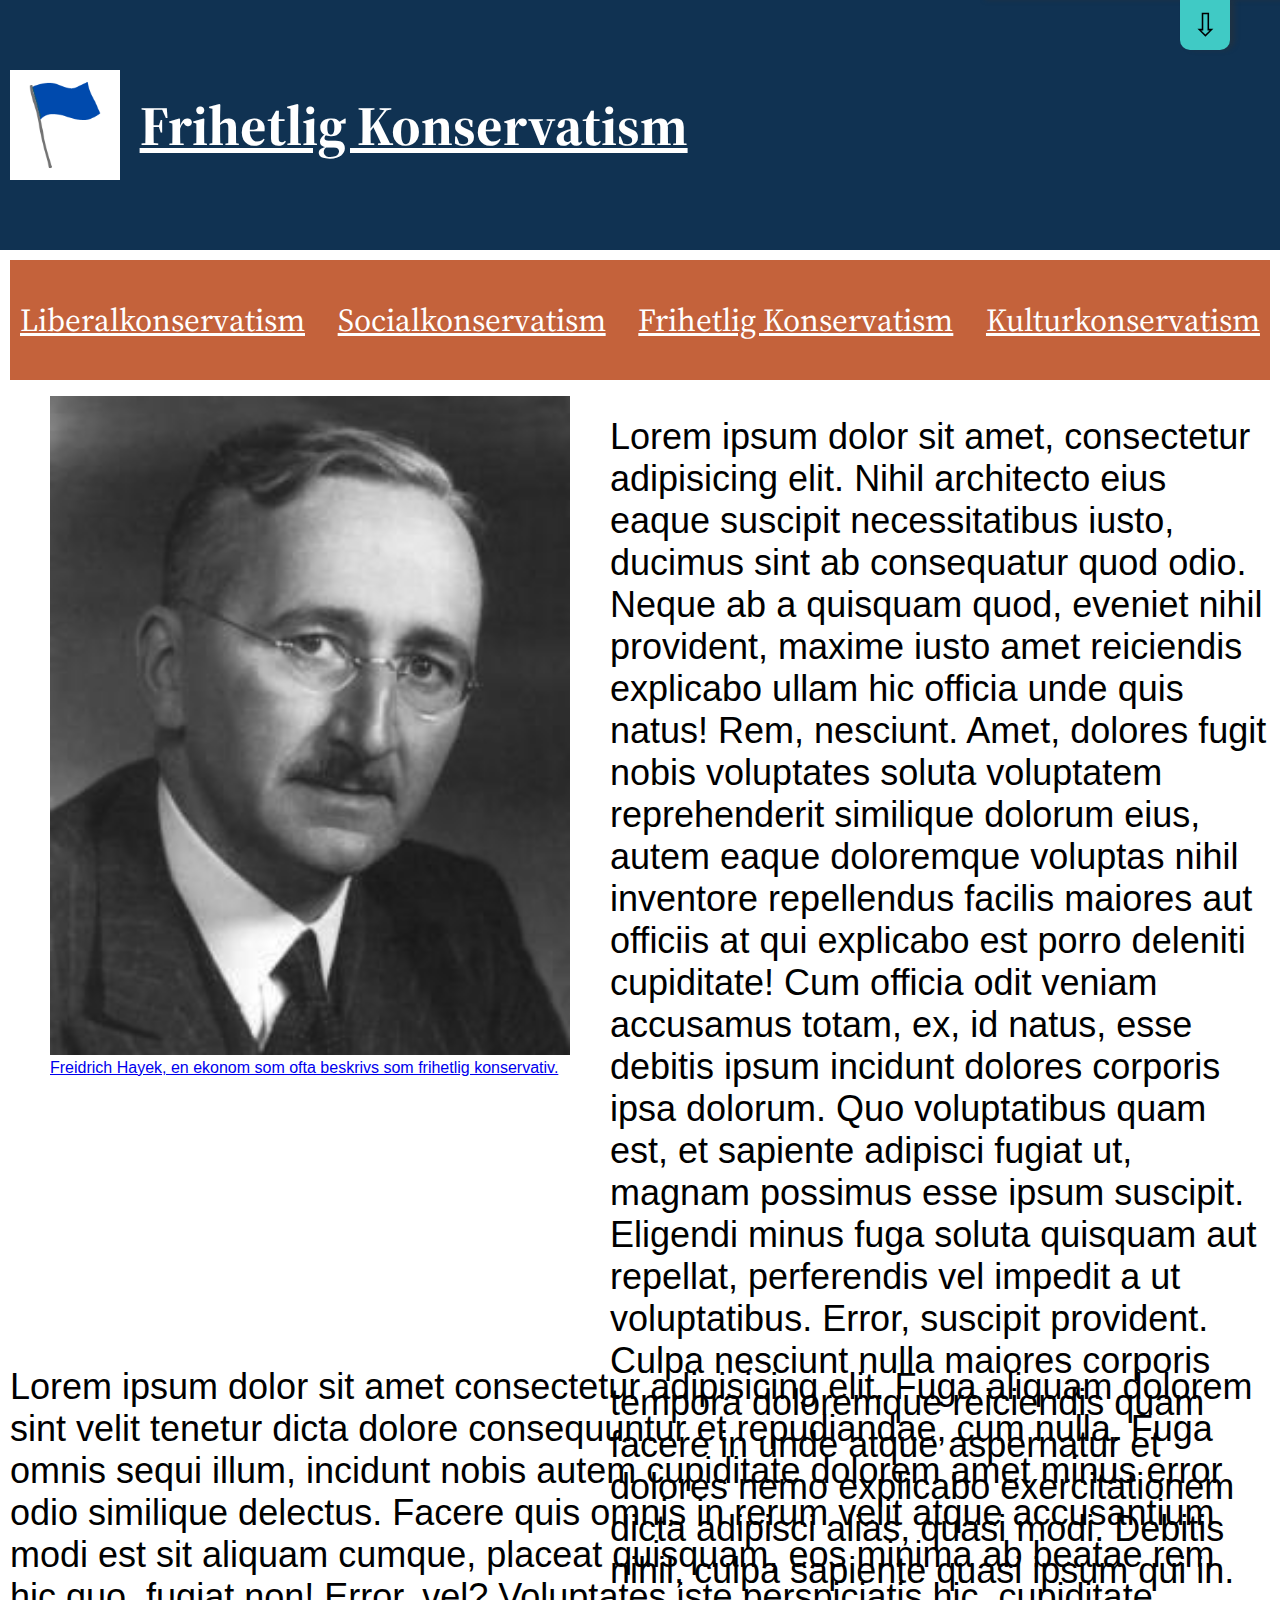
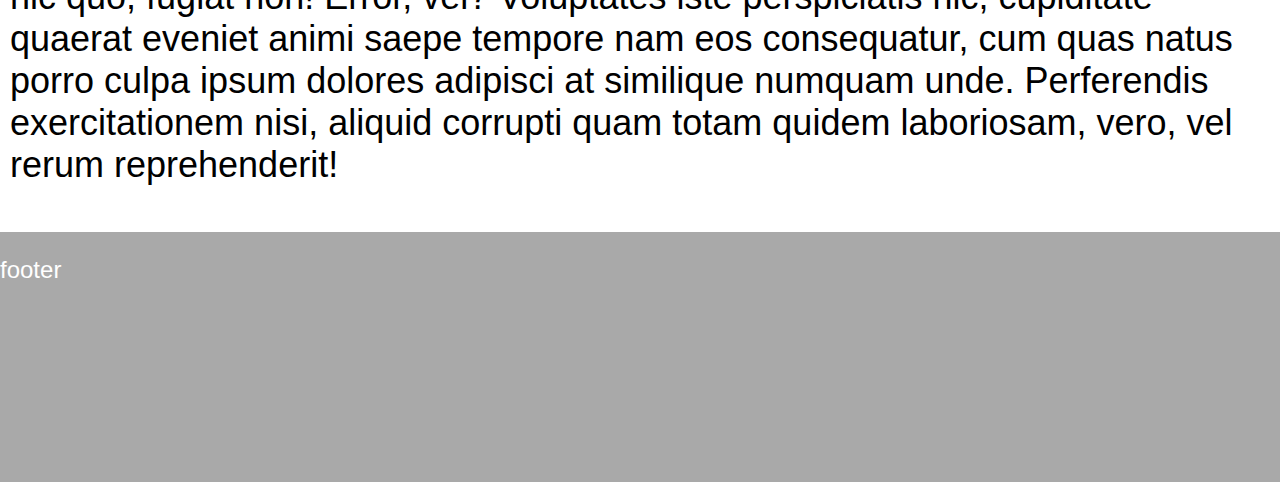
==== commit d084d6cb: "Fixade inriktningsbaren samt surfplatte anpassning." ====
--- a/frihetligkonservatism.html
+++ b/frihetligkonservatism.html
@@ -22,7 +22,13 @@
                 <img src="bilder/logo-projekt.png" alt="blå flagga">
                 <a href="index.html"><h1>Frihetlig Konservatism</h1></a>
             </header>
-            <content class="fördjupning_inriktningar_content">
+            <div class="fördjupning_inriktningar_content">
+                <div class="inriktningar">
+                    <a href="liberalkonservatism.html">Liberalkonservatism</a>
+                    <a href="socialkonservatism.html">Socialkonservatism</a>
+                    <a href="frihetligkonservatism.html">Frihetlig Konservatism</a>
+                    <a href="kulturkonservatism.html">Kulturkonservatism</a>
+                </div>
                 <div class="fördjupning_inriktningar_img">
                     <figure>
                         <a title="The original uploader was DickClarkMises at English Wikipedia., CC BY-SA 3.0 &lt;https://creativecommons.org/licenses/by-sa/3.0&gt;, via Wikimedia Commons" href="https://commons.wikimedia.org/wiki/File:Friedrich_Hayek_portrait.jpg"><img src="bilder/Friedrich_Hayek_portrait.jpg" alt="Porträtt av Freidrich Hayek">
@@ -30,7 +36,7 @@
                     </figure>
                 </div>
                 <div class="fördjupning_inriktningar_text1">
-                    <p>Lorem ipsum dolor sit amet consectetur adipisicing elit. Necessitatibus sunt vero nemo rem eligendi ipsa deleniti, expedita pariatur iusto eaque magni tempore, velit ex dicta suscipit incidunt veritatis odio quidem earum nostrum quasi animi temporibus libero. Eveniet alias, quod incidunt nulla quaerat esse tempora minus et ducimus fugit est. Autem in, minima quidem consectetur nobis provident nemo, odio ab laborum earum ipsum quod vitae, veniam corrupti molestiae architecto. Provident architecto maxime quasi voluptas, iusto nihil nulla facilis quos cumque ratione dignissimos accusantium in repellat tempore odio ut ipsum illum corrupti debitis, quisquam adipisci quibusdam ab saepe tenetur. Dicta cum dolore nesciunt odio ut tenetur ducimus omnis sed ab! Odio mollitia voluptatum culpa aliquid deleniti vel, omnis dolore iusto, neque quis laudantium fugiat eius obcaecati sint velit quam corporis placeat inventore dolor id reiciendis quasi quaerat. Autem quia numquam officiis alias cum. Aperiam similique assumenda beatae amet, praesentium, tempore minus incidunt laborum quisquam iste reprehenderit sed sapiente omnis impedit nobis quis debitis voluptatem in fugiat rerum voluptas architecto recusandae aspernatur perferendis? Consequuntur ducimus quae officiis consequatur laborum minus, delectus exercitationem beatae illum. Recusandae veniam, porro modi, quo rerum cumque sit accusamus aliquid unde atque voluptates explicabo ipsam saepe in nam, doloribus itaque ad vel mollitia voluptatum nemo deserunt obcaecati! Consectetur laudantium eligendi veritatis inventore dolore mollitia praesentium, dolores explicabo tempore quam ab eius labore illum, nemo nesciunt quo enim accusamus! Veniam et quaerat ratione eius totam modi eos ipsa illum quae ipsam, accusamus assumenda aliquid molestias, consequatur temporibus earum ad, similique in dicta placeat? Reprehenderit eius eaque perferendis aspernatur incidunt atque deserunt alias at laborum, molestias, a et debitis doloremque doloribus nisi fugit sunt ratione officiis mollitia est ipsa aut numquam nulla velit! Eius quis maiores magnam veritatis iste ratione dolores inventore velit libero laboriosam tempore odit hic in sint facilis asperiores soluta beatae exercitationem, quo possimus, voluptatem ipsa placeat natus consequuntur? Libero iste harum, asperiores repellat, delectus corrupti quae rerum itaque a cum voluptate! Accusantium et veritatis sed, voluptates nihil natus iure earum optio quas magnam ipsum cumque amet esse fugiat labore dolor, aliquid distinctio voluptas culpa eius ad, temporibus ipsa doloremque. Iure quisquam cumque deserunt inventore aperiam voluptas, totam vel quidem laudantium similique facere consequatur tenetur eaque doloribus asperiores? Laboriosam cupiditate, facilis magnam corporis veniam vero enim sunt in illo dolor numquam repudiandae blanditiis! Velit ipsum necessitatibus architecto delectus fuga quas aliquam commodi optio tenetur odio, nostrum suscipit consequuntur molestias earum. Odio a quo, hic ratione corrupti ducimus vel voluptas laudantium quam ullam assumenda maiores quod doloribus laborum quisquam eos. Quod, aut rerum quas maxime cupiditate fuga incidunt velit saepe quia nesciunt id quasi! Voluptatum ex perspiciatis illum ut consequatur placeat necessitatibus tempore cupiditate ullam sint, molestiae quo at laudantium natus delectus dolore obcaecati autem maxime, ipsum enim, officiis nam aspernatur suscipit? Maxime sit aliquid quod non accusamus culpa minus, sint doloribus fugiat dignissimos perspiciatis, praesentium excepturi ullam reiciendis quasi dicta magnam perferendis laborum earum sunt officiis aliquam ad! Excepturi nobis sequi ab impedit ullam, quasi doloremque. Vero, blanditiis!</p>
+                    <p>Lorem ipsum dolor sit amet, consectetur adipisicing elit. Nihil architecto eius eaque suscipit necessitatibus iusto, ducimus sint ab consequatur quod odio. Neque ab a quisquam quod, eveniet nihil provident, maxime iusto amet reiciendis explicabo ullam hic officia unde quis natus! Rem, nesciunt. Amet, dolores fugit nobis voluptates soluta voluptatem reprehenderit similique dolorum eius, autem eaque doloremque voluptas nihil inventore repellendus facilis maiores aut officiis at qui explicabo est porro deleniti cupiditate! Cum officia odit veniam accusamus totam, ex, id natus, esse debitis ipsum incidunt dolores corporis ipsa dolorum. Quo voluptatibus quam est, et sapiente adipisci fugiat ut, magnam possimus esse ipsum suscipit. Eligendi minus fuga soluta quisquam aut repellat, perferendis vel impedit a ut voluptatibus. Error, suscipit provident. Culpa nesciunt nulla maiores corporis tempora doloremque reiciendis quam facere in unde atque aspernatur et dolores nemo explicabo exercitationem dicta adipisci alias, quasi modi. Debitis nihil, culpa sapiente quasi ipsum qui in.</p>
                 </div>
                 <div class="fördjupning_inriktningar_text2">
                     <p>Lorem ipsum dolor sit amet consectetur adipisicing elit. Fuga aliquam dolorem sint velit tenetur dicta dolore consequuntur et repudiandae, cum nulla. Fuga omnis sequi illum, incidunt nobis autem cupiditate dolorem amet minus error odio similique delectus. Facere quis omnis in rerum velit atque accusantium modi est sit aliquam cumque, placeat quisquam, eos minima ab beatae rem hic quo, fugiat non! Error, vel? Voluptates iste perspiciatis hic, cupiditate quaerat eveniet animi saepe tempore nam eos consequatur, cum quas natus porro culpa ipsum dolores adipisci at similique numquam unde. Perferendis exercitationem nisi, aliquid corrupti quam totam quidem laboriosam, vero, vel rerum reprehenderit!</p>
--- a/style.css
+++ b/style.css
@@ -57,21 +57,17 @@
     top: 0;
 }
 
-
 /*GLOBAL-BODY*/
 .body {
     display: grid;
     grid-template-columns: auto;
-    grid-template-rows: 300px 1fr 275px;
+    grid-template-rows: 250px 1fr 250px;
     grid-template-areas:
     "h"
     "c"
     "f";
-    gap: 3px;
     width: 100%;
-}
-
-content {
+    min-height: 100vh;
     font-family: Arial, Helvetica, sans-serif;
 }
 
@@ -91,7 +87,6 @@
 
 .header h1 {
     text-align: right;
-    margin: 10px;
     padding: 10px;
     font-size: 400%;
 }
@@ -142,6 +137,10 @@
 .footer {
     grid-area: f;
     font-size: 250%;
+    background-color: darkgrey;
+    color: white;
+    height: 250px;
+    margin: 0;
 }
 
 .open {
@@ -182,8 +181,10 @@
 .inriktningar_content {
     display: grid;
     grid-template-columns: auto;
-    grid-template-rows: repeat(4, 1fr);
+    grid-template-rows: auto 50px repeat(4, 1fr);
     grid-template-areas: 
+    "i"
+    "ii"
     "lk"
     "sk"
     "kk"
@@ -192,12 +193,16 @@
     margin: 5px;
 }
 
+
+.inriktningar_info {
+    grid-area: ii;
+}
+
 .inriktningar_content h2 {
     font-size: 300%;
 }
 
 .inriktningar_content a {
-    color: black;
     cursor: pointer;
 }
 
@@ -213,24 +218,45 @@
     grid-area: sk;
 }
 
-.inriktningar_kk {
+.inriktningar_kk  {
     grid-area: kk;
 }
 
-.inriktningar_fk {
+.inriktningar_fk  {
     grid-area: fk;
+}
+
+.inriktningar_lk a {
+    grid-area: lk;
+    color: black;
+}
+
+.inriktningar_sk a {
+    grid-area: sk;
+    color: black;
+}
+
+.inriktningar_kk a {
+    grid-area: kk;
+    color: black;
+}
+
+.inriktningar_fk a {
+    grid-area: fk;
+    color: black;
 }
 
 .fördjupning_inriktningar_content {
     display: grid;
     grid-template-columns: 600px 1fr;
-    grid-template-rows: 1000px 1fr;
-    grid-template-areas: 
+    grid-template-rows: auto 950px 1fr;
+    grid-template-areas:
+    "i i"
     "fb ft1"
-    "ft2 ft2"
-    ;
-}
-
+    "ft2 ft2";
+    margin: 5px;
+    padding: 5px;
+}
 
 .fördjupning_inriktningar_img {
     grid-area: fb;
@@ -252,6 +278,7 @@
 
 .fördjupning_inriktningar_text2 {
     grid: ft2;
+    grid-column: 1/-1;
 }
 
 .fördjupning_inriktningar_text1 p {
@@ -261,6 +288,27 @@
 .fördjupning_inriktningar_text2 p {
     font-size: 250%;
 }
+
+.inriktningar {
+    grid-area: i;
+    grid-column: 1 / -1;
+    height: 100px;
+    background-color: #c4623b;
+    padding: 10px;
+    margin: 0;
+
+    display: flex;
+    justify-content: space-between;
+    align-items: center;
+
+    font-size: 250%;
+    font-family: 'Source Serif Pro', serif;
+}
+
+.inriktningar a {
+    color: white;
+}
+
 /*2K*/
 @media screen and (max-width: 2560px) {
     .slide {
@@ -318,37 +366,21 @@
     .body {
         display: grid;
         grid-template-columns: auto;
-        grid-template-rows: 250px auto 225px;
+        grid-template-rows: 250px 1fr 225px;
         grid-template-areas:
         "h"
         "c"
         "f";
-        gap: 3px;
-        width: 100%;
     }
     
     .header {
         grid-area: h;
-        background-color: #103252;
-        font-family: 'Source Serif Pro', serif;
-        color: white;
-        display: flex;
-        align-items: center;
-
     }
     
     .header h1 {
-        text-align: right;
-        margin: 10px;
-        padding: 10px;
         font-size: 350%;
     }
     
-    .header img {
-        background-color: white; 
-        margin: 10px;
-        padding: 10px;
-    }
     .content {
         grid-area: c;
         display: grid;
@@ -365,15 +397,11 @@
     
     .content_text {
         grid-area: t;
-        margin: 10px;
-        padding: 5px;
         font-size: 200%;
     }
     
     .content_link {
         grid-area: l;
-        display: flex;
-        align-items: flex-start;
         font-size: 200%;
     }
     
@@ -392,11 +420,6 @@
         "hb2 ht";
     }
     
-    .history_content img {
-        width: 450px;
-        height: auto;
-    }
-    
     .history_content_img1 {
         grid-area: hb1;
     }
@@ -412,6 +435,30 @@
     .inriktningar_content p {
         font-size: 200%;
     }
+
+    .fördjupning_inriktningar_content {
+        display: grid;
+        grid-template-columns: 600px 1fr;
+        grid-template-rows: auto 950px 1fr;
+        grid-template-areas: 
+        "i i"
+        "fb ft1"
+        "ft2 ft2";
+    }
+    
+    
+    .fördjupning_inriktningar_img {
+        grid-area: fb;
+    }
+    
+    .fördjupning_inriktningar_text1 {
+        grid-area: ft1;
+    }
+    
+    .fördjupning_inriktningar_text2 {
+        grid: ft2;
+    }
+    
 }
 
 /*1080p*/
@@ -476,32 +523,12 @@
         "h"
         "c"
         "f";
-        gap: 3px;
-        width: 100%;
     }
     
     .header {
         grid-area: h;
-        background-color: #103252;
-        font-family: 'Source Serif Pro', serif;
-        color: white;
-        display: flex;
-        align-items: center;
-
-    }
-    
-    .header h1 {
-        text-align: right;
-        margin: 10px;
-        padding: 10px;
-        font-size: 300%;
-    }
-    
-    .header img {
-        background-color: white; 
-        margin: 10px;
-        padding: 10px;
-    }
+    }
+    
     .content {
         grid-area: c;
         display: grid;
@@ -518,15 +545,11 @@
     
     .content_text {
         grid-area: t;
-        margin: 10px;
-        padding: 5px;
         font-size: 150%;
     }
     
     .content_link {
         grid-area: l;
-        display: flex;
-        align-items: flex-start;
         font-size: 150%;
     }
     
@@ -543,11 +566,6 @@
         grid-template-areas: 
         "hb1 ht"
         "hb2 ht";
-    }
-    
-    .history_content img {
-        width: 450px;
-        height: auto;
     }
     
     .history_content_img1 {
@@ -573,19 +591,6 @@
         "fk";
     }
     
-    .inriktningar_content h2 {
-        font-size: 250%;
-    }
-    
-    .inriktningar_content a {
-        color: black;
-        cursor: pointer;
-    }
-    
-    .inriktningar_content p {
-        font-size: 200%;
-    }
-    
     .inriktningar_lk {
         grid-area: lk;
     }
@@ -600,6 +605,31 @@
     
     .inriktningar_fk {
         grid-area: fk;
+    }
+
+    .fördjupning_inriktningar_content {
+        display: grid;
+        grid-template-columns: 600px 1fr;
+        grid-template-rows: auto 950px 1fr;
+        grid-template-areas: 
+        "i i"
+        "fb ft1"
+        "ft2 ft2";
+    }
+    
+    
+    .fördjupning_inriktningar_img {
+        grid-area: fb;
+    }
+    
+    .fördjupning_inriktningar_text1 {
+        grid-area: ft1;
+        font-size: 90%;
+    }
+    
+    .fördjupning_inriktningar_text2 {
+        grid: ft2;
+        font-size: 90%;
     }
 }
 
@@ -665,31 +695,12 @@
         "h"
         "c"
         "f";
-        gap: 3px;
-        width: 100%;
     }
     
     .header {
         grid-area: h;
-        background-color: #103252;
-        font-family: 'Source Serif Pro', serif;
-        color: white;
-        display: flex;
-        align-items: center;
-
-    }
-    
-    .header h1 {
-        text-align: right;
-        margin: 10px;
-        padding: 10px;
-    }
-    
-    .header img {
-        background-color: white; 
-        margin: 10px;
-        padding: 10px;
-    }
+    }
+    
     .content {
         grid-area: c;
         display: grid;
@@ -706,8 +717,6 @@
     
     .content_text {
         grid-area: t;
-        margin: 10px;
-        padding: 5px;
     }
     
     .content_link {
@@ -728,11 +737,6 @@
         grid-template-areas: 
         "hb1 ht"
         "hb2 ht";
-    }
-    
-    .history_content img {
-        width: 450px;
-        height: auto;
     }
     
     .history_content_img1 {
@@ -757,19 +761,6 @@
         "fk";
     }
     
-    .inriktningar_content h2 {
-        font-size: 250%;
-    }
-    
-    .inriktningar_content a {
-        color: black;
-        cursor: pointer;
-    }
-    
-    .inriktningar_content p {
-        font-size: 200%;
-    }
-    
     .inriktningar_lk {
         grid-area: lk;
     }
@@ -785,70 +776,38 @@
     .inriktningar_fk {
         grid-area: fk;
     }
-}
-
-/*PHONE-SIZE*/
-@media screen and (max-width: 992px) {
-    .slide {
-        background-color: #40cac5;
-        width: 100%;
-        height: 150px;
-        position: relative;
-        
-        position: fixed;
-        top: -150px;
-        right: 0;
-        
-        transition: .3s ease-in-out;
-        
-        box-shadow: 5px 0 5px rgba(50, 50, 50, .4);
-    }
-    
-    .slide a {
-        font-family: 'Source Serif Pro', serif;
-        color: white;
-        font-size: 150%;
-        display: flex;
-        justify-content: center;
-    }
-    
-    .slide span {
-        background-color: #40cac5;
-        
-        border-bottom-left-radius: 10px;
-        border-bottom-right-radius: 10px;
-        
-        cursor: pointer;
-        box-shadow: 5px 0 5px rgba(50, 50, 50, .4);
-        
-        display: block;
-        height: 50px;
-        width: 50px;
-        
-        font-family: Arial, "Helvetica Nueue", sans-serif;
-        font-size: 2rem;
-        
-        position: absolute;
-        right: 50px;
-        top: 150px;
-        
-        display: flex;
-        justify-content: center;
-        align-items: center;
-    }
-    
-    .open {
-        top: 0;
-    }
-    
-    .header {
-        font-size: 75%;
-    }
-    
-    .header img {
-        width: 150px;
-        height: auto;
-    }
+
+    .fördjupning_inriktningar_content {
+        display: grid;
+        grid-template-columns: 600px 1fr;
+        grid-template-rows: auto 950px 1fr;
+        grid-template-areas: 
+        "i i"
+        "fb ft1"
+        "ft2 ft2"
+        ;
+    }
+    
+    
+    .fördjupning_inriktningar_img {
+        grid-area: fb;
+    }
+    
+    .fördjupning_inriktningar_text1 {
+        grid-area: ft1;
+    }
+    
+    .fördjupning_inriktningar_text2 {
+        grid: ft2;
+    }
+
+    .inriktningar {
+        font-size: 200%;
+    }
+}
+
+/*TABLETS*/
+@media screen and (max-width: 1200px) {
     .content {
         grid-area: c;
         display: grid;
@@ -863,11 +822,6 @@
         grid-area: b;
     }
     
-    .content_img img {
-        max-width: 100%;
-        height: auto;
-    }
-    
     .content_text {
         grid-area: t;
     }
@@ -885,11 +839,6 @@
         "hb1"
         "ht"
         "hb2";
-    }
-    
-    .history_content img {
-        width: 450px;
-        height: auto;
     }
     
     .history_content_img1 {
@@ -913,18 +862,6 @@
         "fk";
     }
     
-    .inriktningar_content p {
-        font-size: 50%;
-    }
-    
-    .inriktningar_content a {
-        color: black;
-        cursor: pointer;
-    }
-    .inriktningar_content h2 {
-        font-size: 100%;
-    }
-    
     .inriktningar_lk {
         grid-area: lk;
     }
@@ -940,18 +877,50 @@
     .inriktningar_fk {
         grid-area: fk;
     }
-}
-
-/*PHONE-TURNED*/
-@media screen and (max-width: 500px) {
+
+    .fördjupning_inriktningar_content {
+        display: grid;
+        grid-template-columns: 1fr;
+        grid-template-rows: auto auto repeat(2, 1fr);
+        grid-template-areas: 
+        "i"
+        "fb"
+        "ft1" 
+        "ft2";
+    }
+    
+    .fördjupning_inriktningar_img {
+        grid-area: fb;
+    }
+    
+    .fördjupning_inriktningar_text1 {
+        grid-area: ft1;
+        font-size: 65%;
+    }
+    
+    .fördjupning_inriktningar_text2 {
+        grid: ft2;
+        font-size: 65%;
+    }
+
+    .inriktningar {
+        display: flex;
+        flex-direction: column;
+        justify-content: center;
+        height: auto;
+    }
+}
+
+/*PHONE-SIZE*/
+@media screen and (max-width: 992px) {
     .slide {
         background-color: #40cac5;
         width: 100%;
-        height: 250px;
+        height: 150px;
         position: relative;
         
         position: fixed;
-        top: -250px;
+        top: -150px;
         right: 0;
         
         transition: .3s ease-in-out;
@@ -962,31 +931,31 @@
     .slide a {
         font-family: 'Source Serif Pro', serif;
         color: white;
-    font-size: 150%;
-    display: flex;
-    justify-content: center;
+        font-size: 150%;
+        display: flex;
+        justify-content: center;
     }
     
     .slide span {
         background-color: #40cac5;
-    
+        
         border-bottom-left-radius: 10px;
         border-bottom-right-radius: 10px;
-    
+        
         cursor: pointer;
         box-shadow: 5px 0 5px rgba(50, 50, 50, .4);
         
         display: block;
         height: 50px;
         width: 50px;
-    
+        
         font-family: Arial, "Helvetica Nueue", sans-serif;
         font-size: 2rem;
-    
+        
         position: absolute;
         right: 50px;
-        top: 250px;
-    
+        top: 150px;
+        
         display: flex;
         justify-content: center;
         align-items: center;
@@ -995,12 +964,16 @@
     .open {
         top: 0;
     }
-
+    
+    .header {
+        font-size: 75%;
+    }
+    
     .content {
         grid-area: c;
         display: grid;
-        grid-template-columns: 1fr;
-        grid-template-rows: 200px 1fr 1fr;
+        grid-template-columns: auto;
+        grid-template-rows: 450px 1fr 1fr;
         grid-template-areas: 
         "b"
         "t"
@@ -1009,11 +982,6 @@
     .content_img {
         grid-area: b;
     }
-
-    .content_img img {
-        max-width: 100%;
-        height: auto;
-    }
     
     .content_text {
         grid-area: t;
@@ -1022,20 +990,16 @@
     .content_link {
         grid-area: l;
     }
-        .history_content {
+    
+    .history_content {
         grid-area: c;
         display: grid;
-        grid-template-columns: 1fr;
+        grid-template-columns: auto;
         grid-template-rows: 600px 1fr 600px;
         grid-template-areas: 
         "hb1"
         "ht"
         "hb2";
-    }
-    
-    .history_content img {
-        width: 450px;
-        height: auto;
     }
     
     .history_content_img1 {
@@ -1059,11 +1023,6 @@
         "fk";
     }
     
-    .inriktningar_content a {
-        color: black;
-        cursor: pointer;
-    }
-    
     .inriktningar_lk {
         grid-area: lk;
     }
@@ -1079,4 +1038,191 @@
     .inriktningar_fk {
         grid-area: fk;
     }
+
+    .fördjupning_inriktningar_content {
+        display: grid;
+        grid-template-columns: 1fr;
+        grid-template-rows: auto auto repeat(2, 1fr);
+        grid-template-areas: 
+        "i"
+        "fb"
+        "ft1" 
+        "ft2";
+    }
+    
+    .fördjupning_inriktningar_img {
+        grid-area: fb;
+    }
+    
+    .fördjupning_inriktningar_text1 {
+        grid-area: ft1;
+        font-size: 65%;
+    }
+    
+    .fördjupning_inriktningar_text2 {
+        grid: ft2;
+    }
+
+    .inriktningar {
+        display: flex;
+        flex-direction: column;
+        justify-content: center;
+        height: auto;
+    }
+}
+
+/*PHONE-TURNED*/
+@media screen and (max-width: 500px) {
+    .slide {
+        background-color: #40cac5;
+        width: 100%;
+        height: 250px;
+        position: relative;
+        
+        position: fixed;
+        top: -250px;
+        right: 0;
+        
+        transition: .3s ease-in-out;
+        
+        box-shadow: 5px 0 5px rgba(50, 50, 50, .4);
+    }
+    
+    .slide a {
+        font-family: 'Source Serif Pro', serif;
+        color: white;
+    font-size: 150%;
+    display: flex;
+    justify-content: center;
+    }
+    
+    .slide span {
+        background-color: #40cac5;
+    
+        border-bottom-left-radius: 10px;
+        border-bottom-right-radius: 10px;
+    
+        cursor: pointer;
+        box-shadow: 5px 0 5px rgba(50, 50, 50, .4);
+        
+        display: block;
+        height: 50px;
+        width: 50px;
+    
+        font-family: Arial, "Helvetica Nueue", sans-serif;
+        font-size: 2rem;
+    
+        position: absolute;
+        right: 50px;
+        top: 250px;
+    
+        display: flex;
+        justify-content: center;
+        align-items: center;
+    }
+    
+    .open {
+        top: 0;
+    }
+
+    .content {
+        grid-area: c;
+        display: grid;
+        grid-template-columns: 1fr;
+        grid-template-rows: 200px 1fr 1fr;
+        grid-template-areas: 
+        "b"
+        "t"
+        "l";
+    }
+    .content_img {
+        grid-area: b;
+    }
+
+    .content_text {
+        grid-area: t;
+    }
+    
+    .content_link {
+        grid-area: l;
+    }
+
+        .history_content {
+        grid-area: c;
+        display: grid;
+        grid-template-columns: 1fr;
+        grid-template-rows: 600px 1fr 600px;
+        grid-template-areas: 
+        "hb1"
+        "ht"
+        "hb2";
+    }
+    
+    .history_content_img1 {
+        grid-area: hb1;
+    }
+    
+    .history_content_text {
+        grid-area: ht;
+    }
+    
+    .history_content_img2 {
+        grid-area: hb2;
+    }
+    .inriktningar_content {
+        grid-template-columns: auto;
+        grid-template-rows: repeat(4, 1fr);
+        grid: area
+        "lk"
+        "sk"
+        "kk"
+        "fk";
+    }
+    
+    .inriktningar_lk {
+        grid-area: lk;
+    }
+    
+    .inriktningar_sk {
+        grid-area: sk;
+    }
+    
+    .inriktningar_kk {
+        grid-area: kk;
+    }
+    
+    .inriktningar_fk {
+        grid-area: fk;
+    }
+
+    .fördjupning_inriktningar_content {
+        display: grid;
+        grid-template-columns: 1fr;
+        grid-template-rows: repeat(2, auto) repeat(2, 1fr);
+        grid-template-areas: 
+        "i"
+        "fb"
+        "ft1" 
+        "ft2";
+    }
+    
+    
+    .fördjupning_inriktningar_img {
+        grid-area: fb;
+    }
+    
+    .fördjupning_inriktningar_text1 {
+        grid-area: ft1;
+    }
+    
+    .fördjupning_inriktningar_text2 {
+        grid: ft2;
+    }
+
+    .inriktningar {
+        display: flex;
+        flex-direction: column;
+        justify-content: center;
+        height: auto;
+    }
 }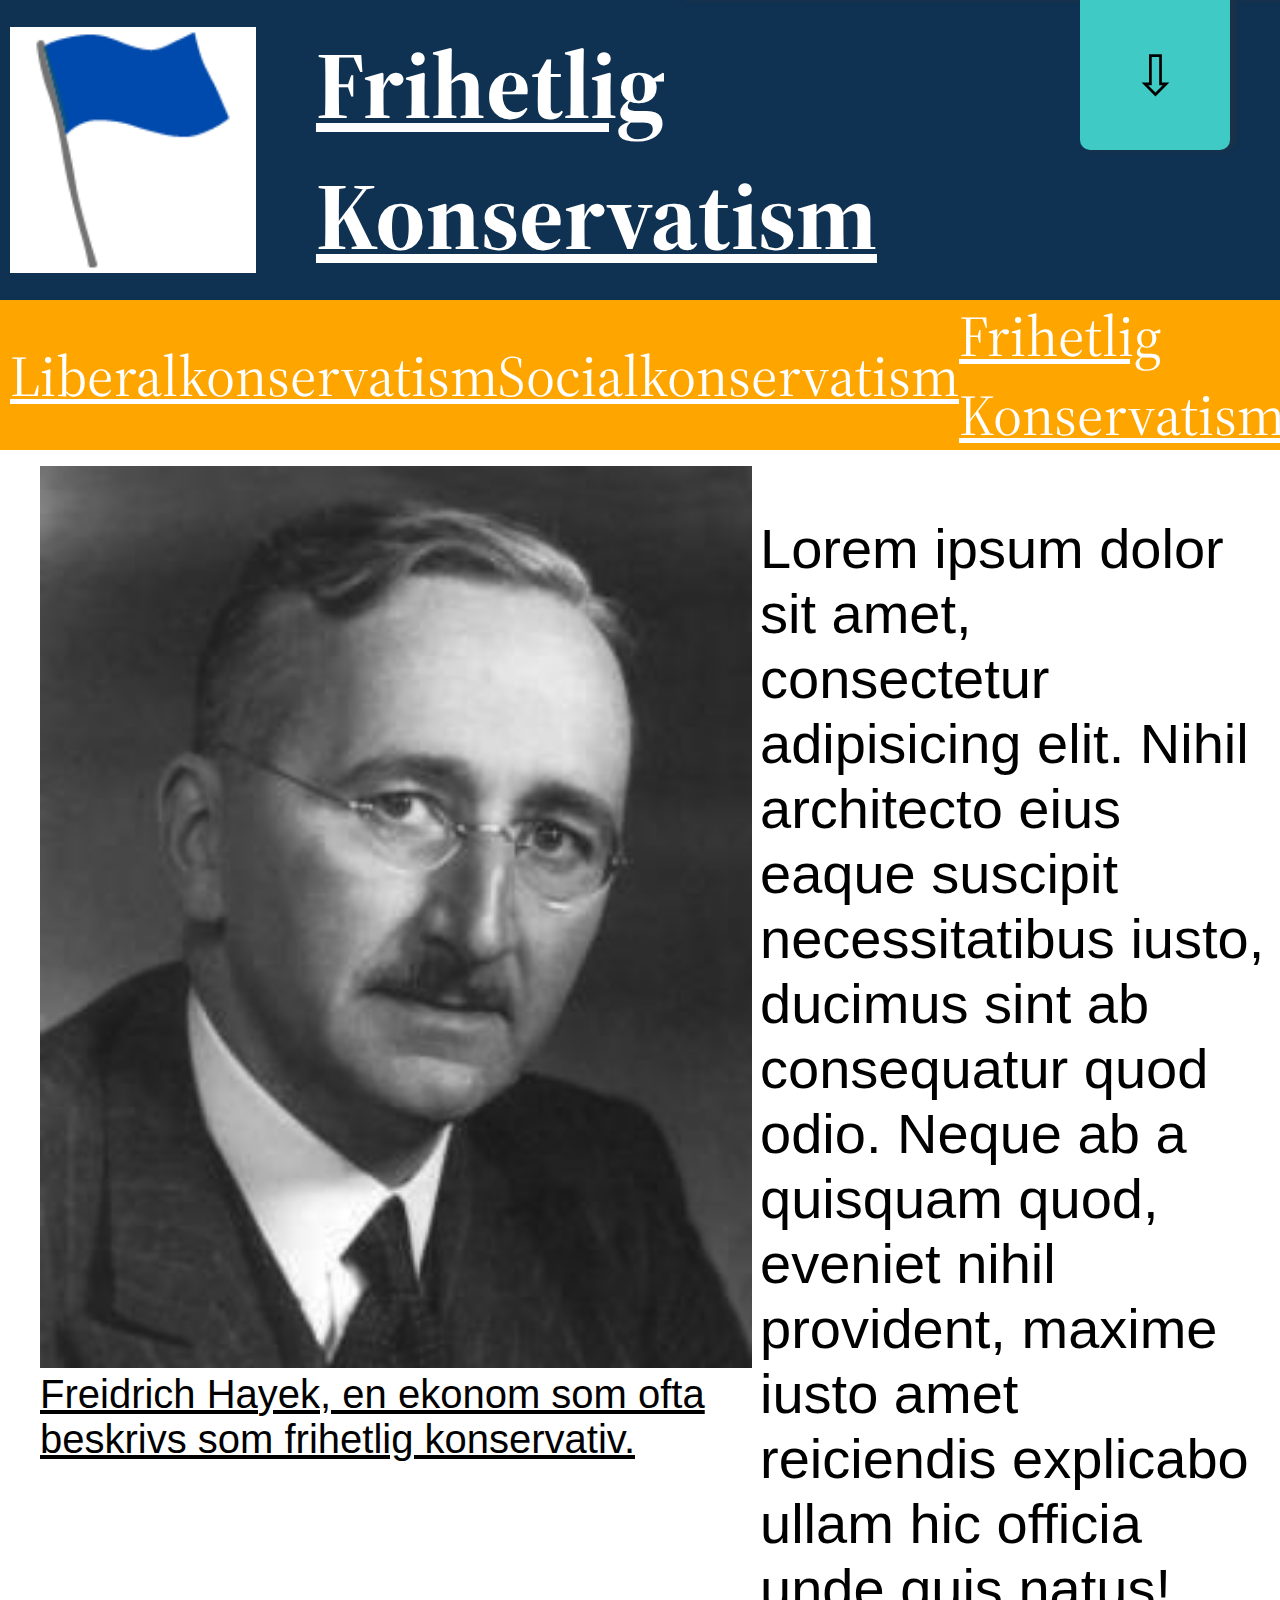
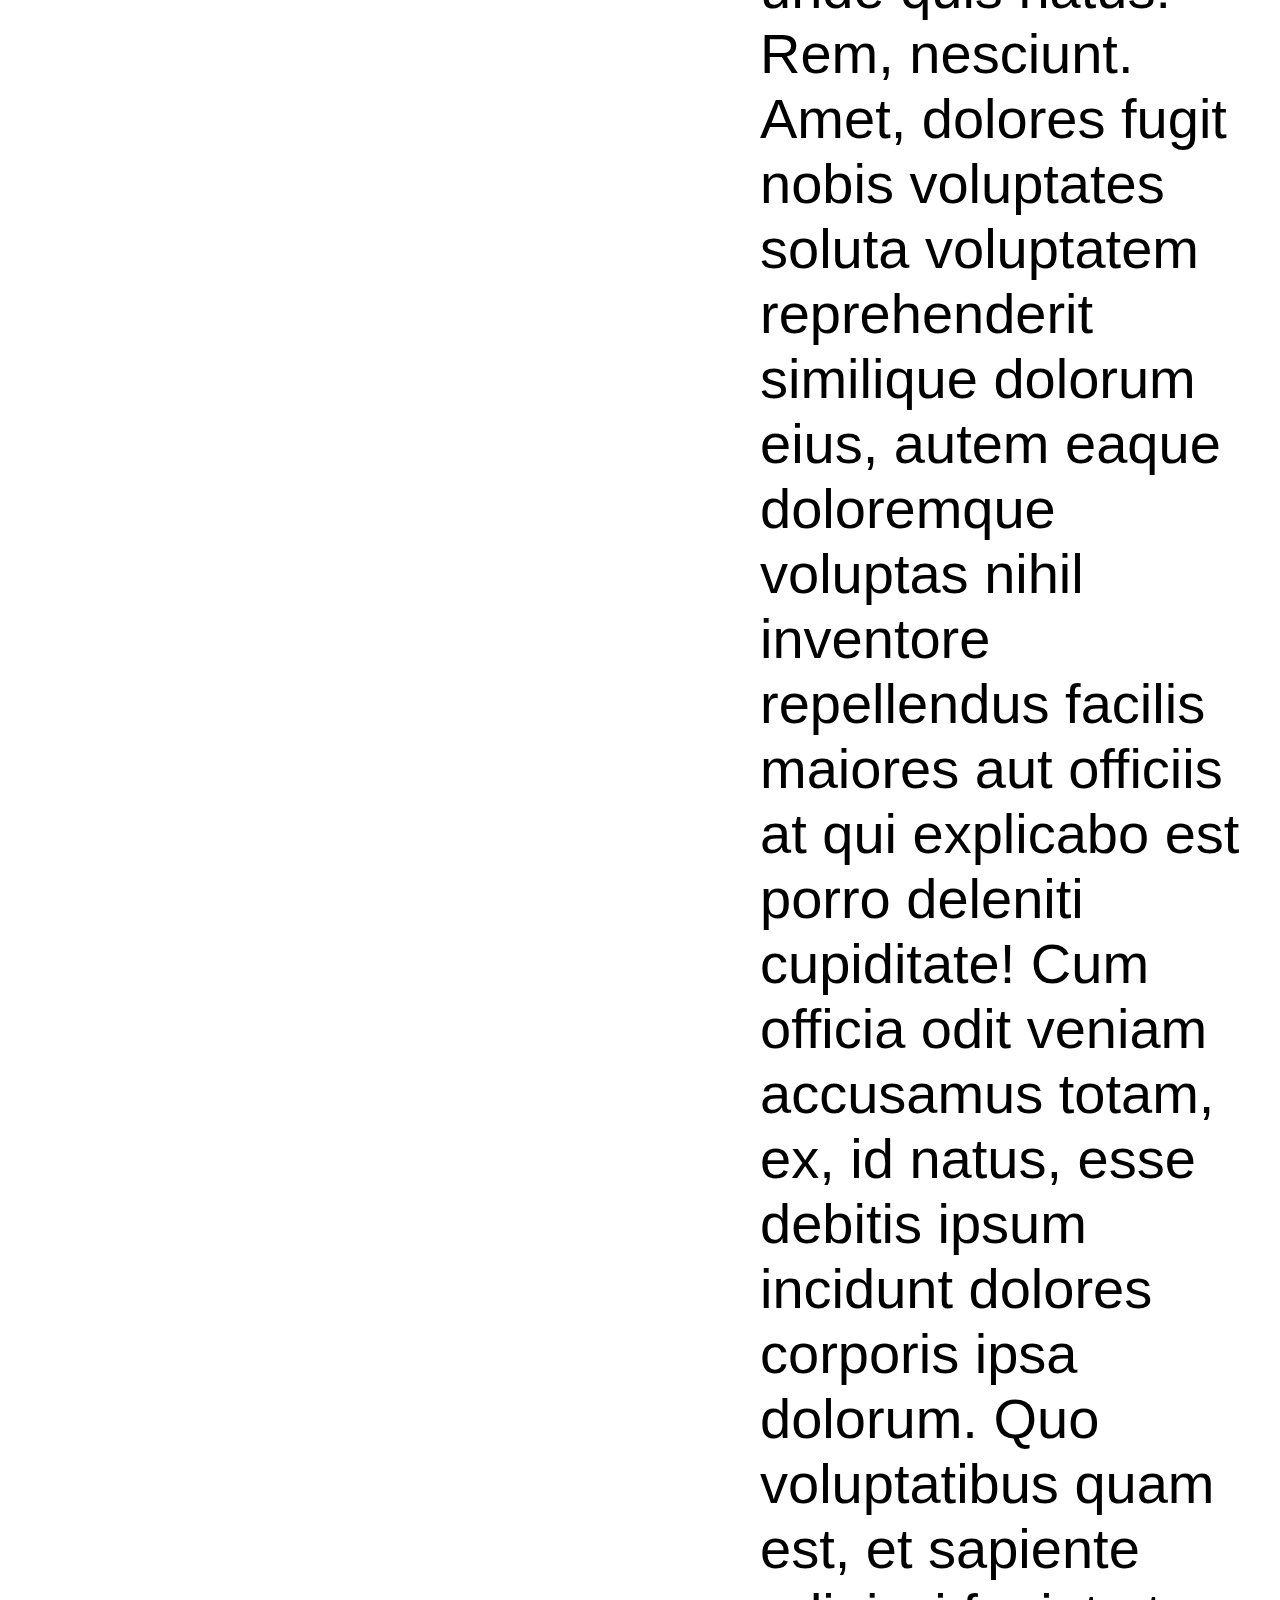
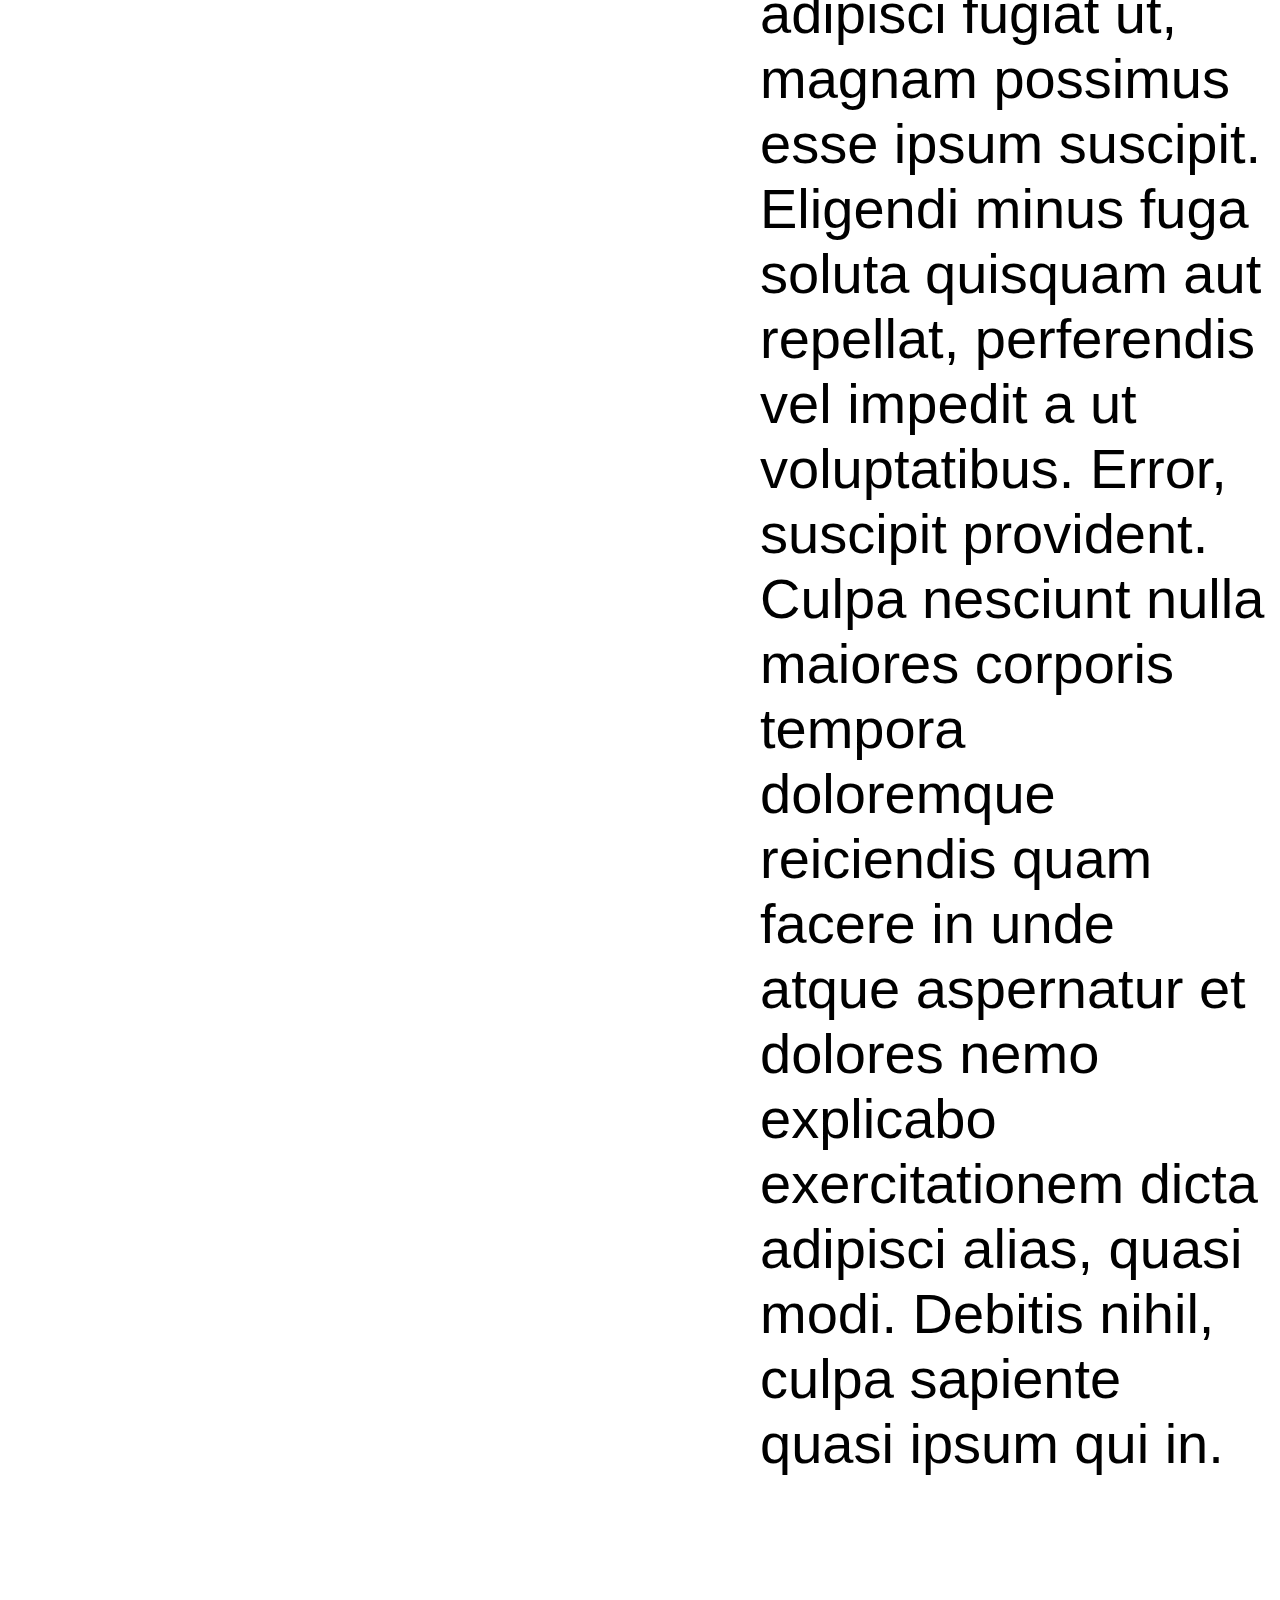
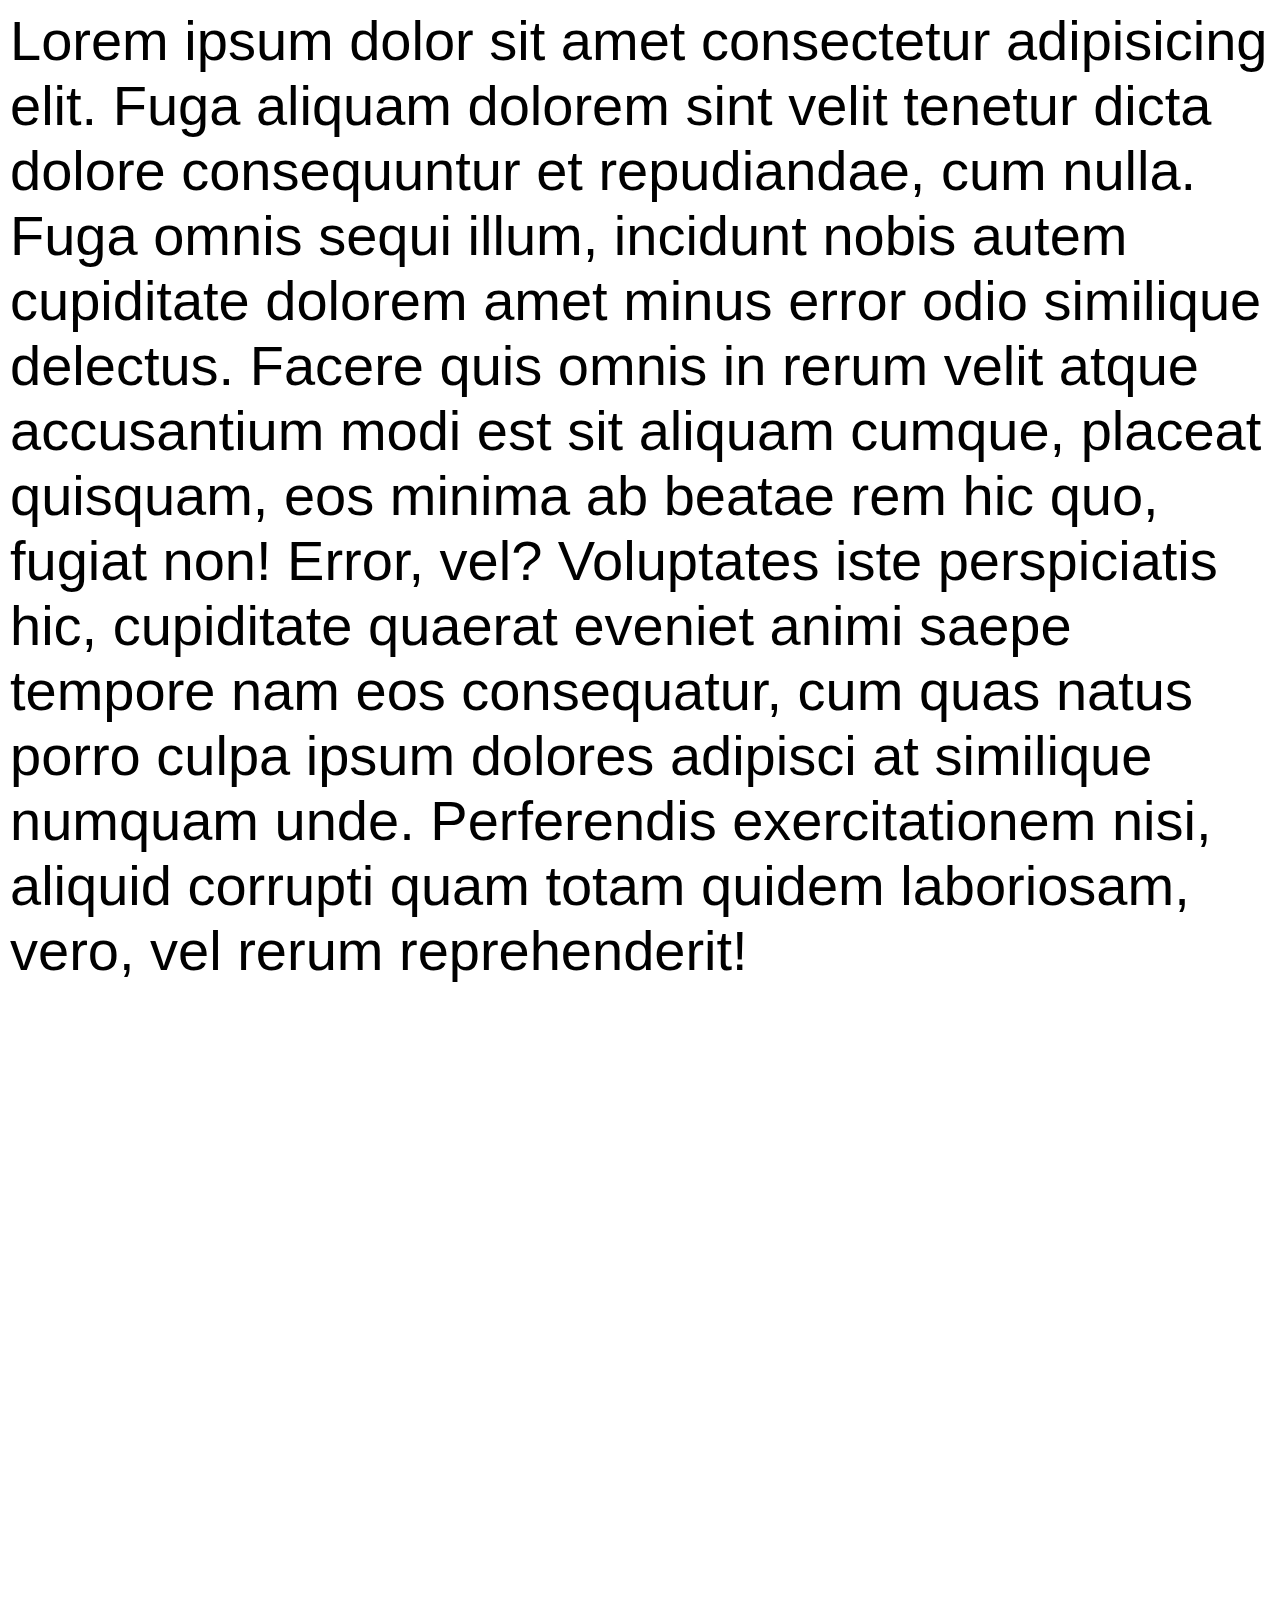
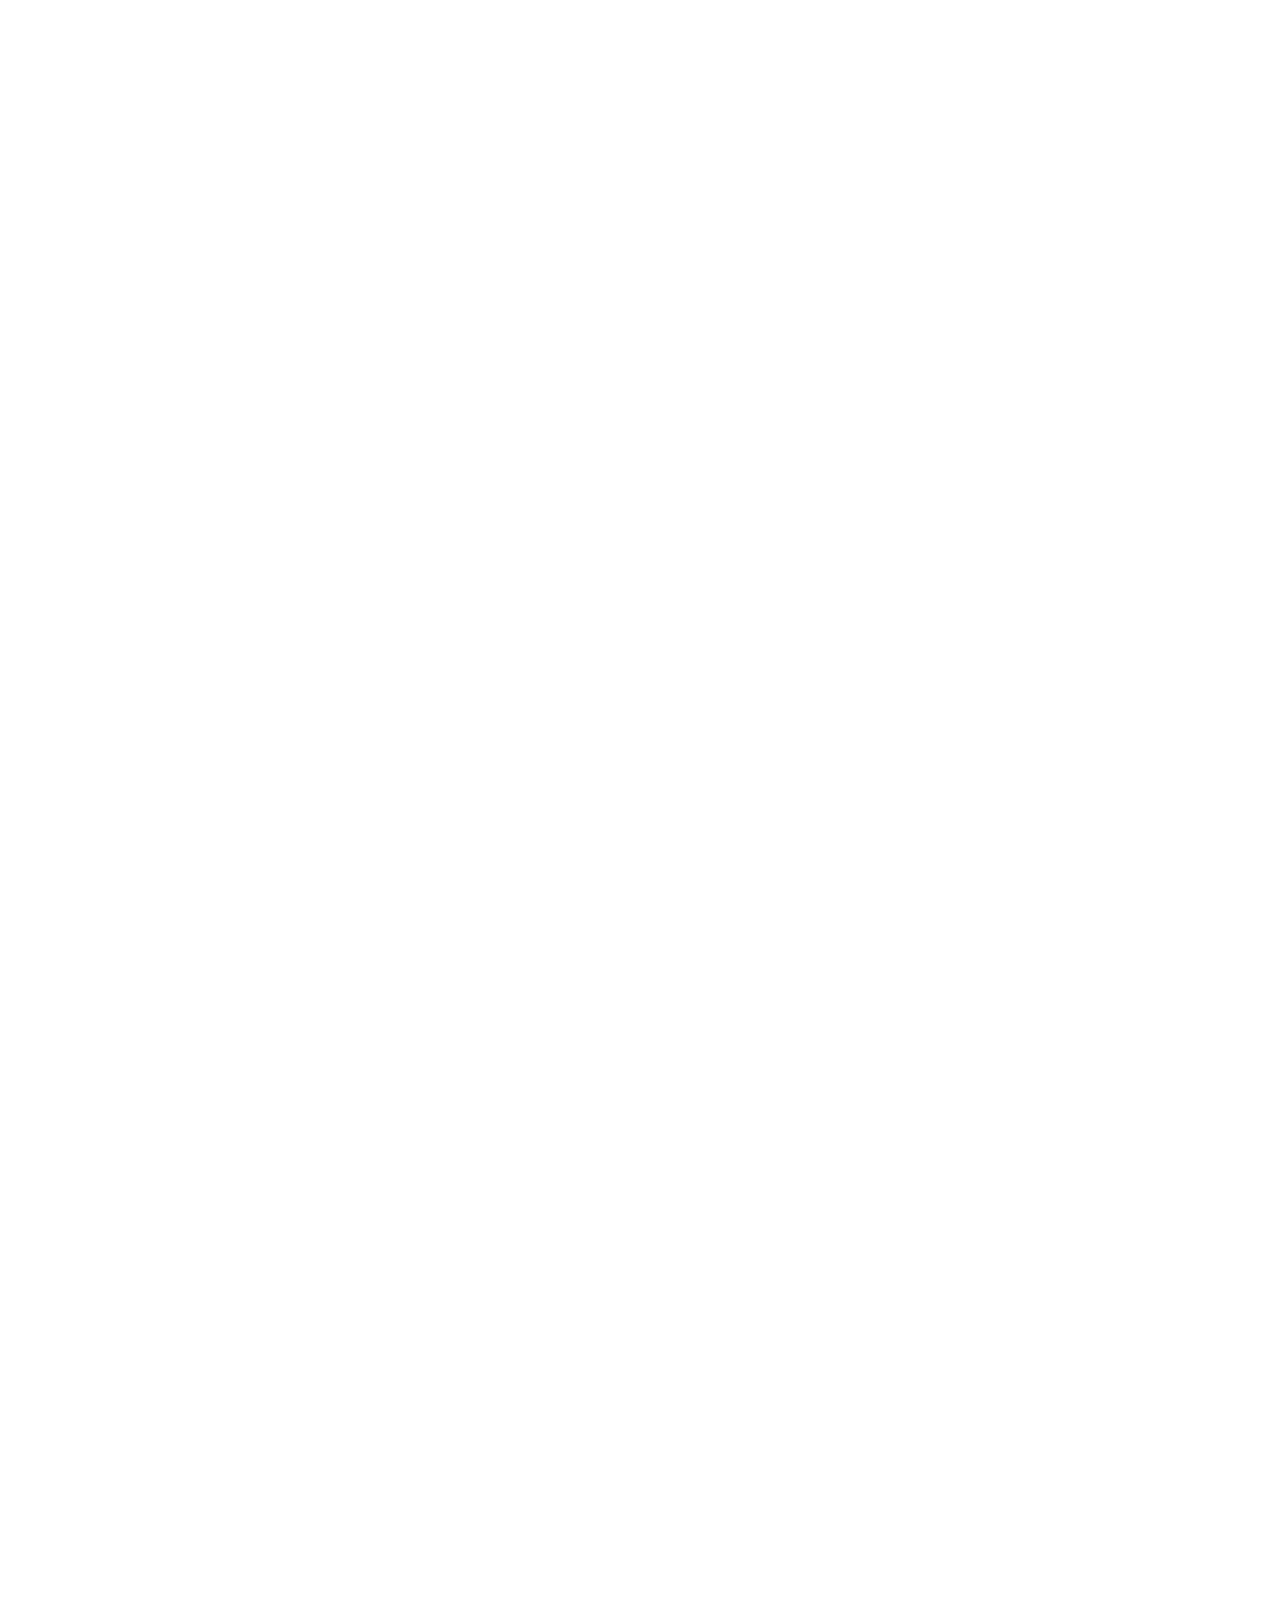
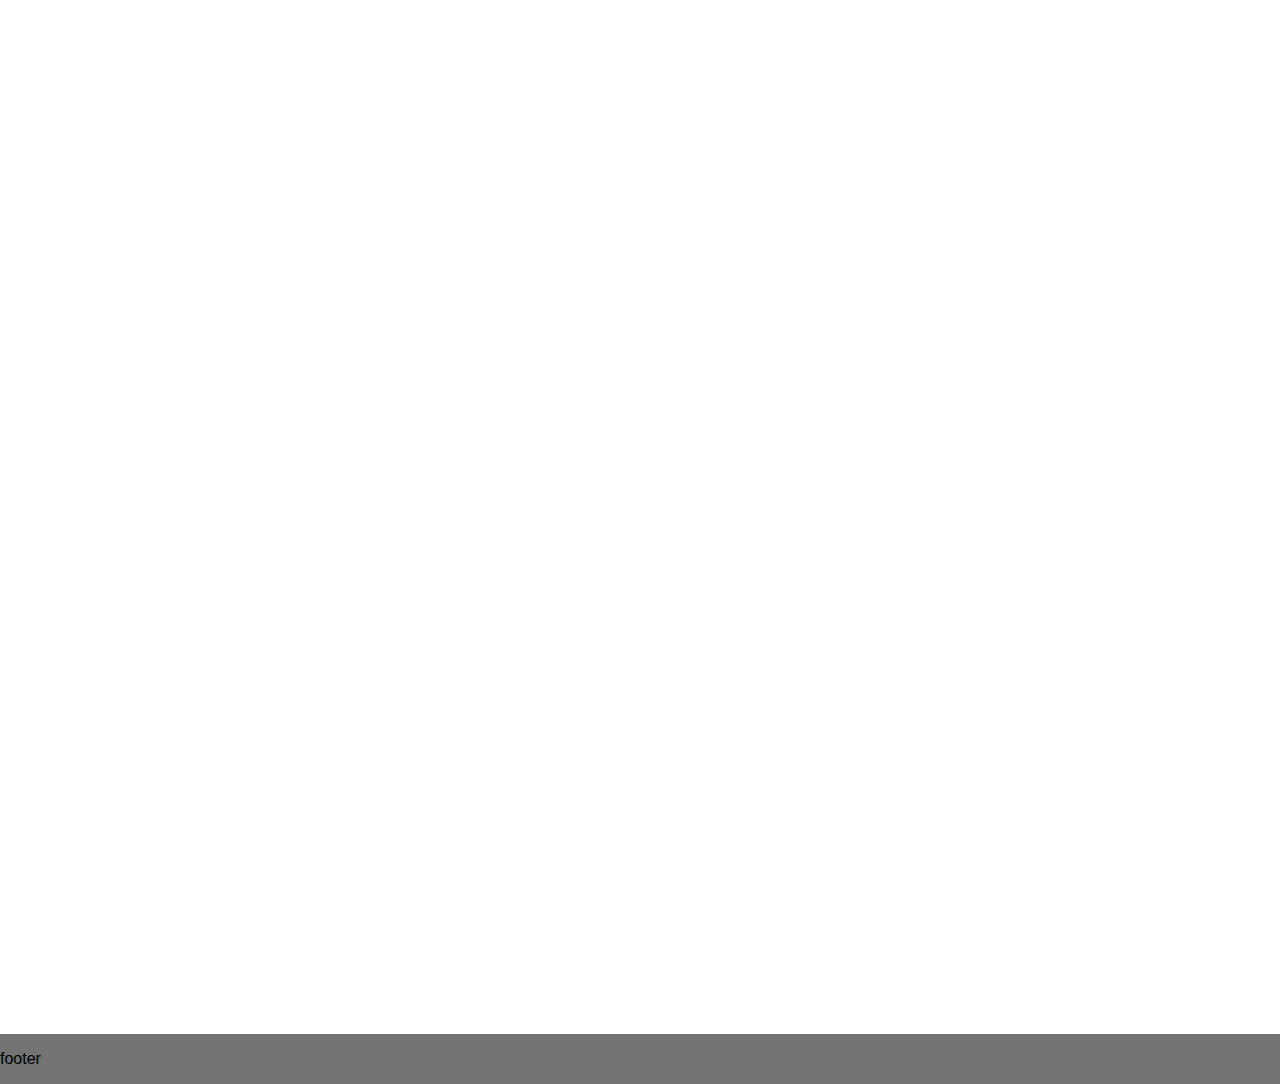
==== commit f72c4927: "CSS grund färdig samt påbörjande av partier." ====
--- a/frihetligkonservatism.html
+++ b/frihetligkonservatism.html
@@ -16,7 +16,7 @@
             <a href="index.html">Hem</a>
             <a href="historia.html">Historia</a>
             <a href="inriktningar.html">Inriktningar</a>
-            <a href="">Partier</a>
+            <a href="partier.html">Partier</a>
         </nav>
             <header class = "header">
                 <img src="bilder/logo-projekt.png" alt="blå flagga">
--- a/style.css
+++ b/style.css
@@ -57,1172 +57,220 @@
     top: 0;
 }
 
-/*GLOBAL-BODY*/
+/*BODY*/
 .body {
     display: grid;
     grid-template-columns: auto;
-    grid-template-rows: 250px 1fr 250px;
-    grid-template-areas:
+    grid-template-rows: 300px 1fr 50px;
+    grid-template-areas: 
     "h"
     "c"
     "f";
-    width: 100%;
-    min-height: 100vh;
+    height: 100vh;
     font-family: Arial, Helvetica, sans-serif;
 }
 
-/*GLOBAL HEADER*/
+/*HEADER*/
 .header {
     grid-area: h;
     background-color: #103252;
-    font-family: 'Source Serif Pro', serif;
-    color: white;
     display: flex;
     align-items: center;
 }
 
 .header a {
     color: white;
+    padding: 50px;
+    font-size: 300%;
 }
 
 .header h1 {
-    text-align: right;
-    padding: 10px;
-    font-size: 400%;
+    font-family: 'Source Serif Pro', serif;
 }
 
 .header img {
-    background-color: white; 
+    width: 250px;
+    height: auto;
     margin: 10px;
-    padding: 10px;
-    width: 7%;
-    height: auto;
-}
-
-/*CONTENT-INDEX*/
+}
+
 .content {
     grid-area: c;
-    display: grid;
-    grid-template-columns: repeat(2, 1fr);
+}
+
+.content_index {
+    font-family: Arial, Helvetica, sans-serif;
+    display: grid;
+    grid-template-columns: 1500px 1fr;
+    grid-template-rows: 950 1fr;
+    grid-template-areas: 
+    "ib it"
+    "il it";
+}
+
+.index_img {
+    grid-area: ib;
+}
+
+.index_img img {
+    width: 1450px;
+    height: auto;
+}
+
+.index_text {
+    grid-area: it;
+    font-size: 350%;
+}
+
+.index_link {
+    grid-area: il;
+    font-size: 350%;
+}
+
+.history_content {
+    display: grid;
+    grid-template-columns: 800px 1fr;
     grid-template-rows: repeat(2, 1fr);
     grid-template-areas: 
-    "b t"
-    "l t";
-}
-
-.content img {
-    width: 75%;
-    height: auto;
-}
-
-.content_img {
-    grid-area: b;
-    size: 175%;
-}
-
-.content_text {
-    grid-area: t;
-    margin: 10px;
-    padding: 5px;
-    font-size: 250%;
-}
-
-.content_link {
-    grid-area: l;
-    display: flex;
-    align-items: flex-start;
-    font-size: 250%;
-}
-
-.footer {
-    grid-area: f;
-    font-size: 250%;
-    background-color: darkgrey;
-    color: white;
-    height: 250px;
-    margin: 0;
-}
-
-.open {
-    top: 150;
-    box-shadow: 5px 0 5px 0 rgba(50,50,50, .4);
-}
-
-
-/*CONTENT HISTORY*/
-.history_content {
-    grid-area: c;
-    display: grid;
-    grid-template-columns: 500px auto;
-    grid-template-rows: repeat(2, 600px);
-    grid-template-areas: 
-    "hb1 ht"
-    "hb2 ht";
-}
-
-.history_content img {
-    width: 450px;
-    height: auto;
-}
-
-.history_content_img1 {
-    grid-area: hb1;
-}
-
-.history_content_text {
+    "hb ht"
+    "hb ht";
+}
+
+.history_img {
+    grid-area: hb;    
+    display: grid;
+    grid-template-columns: auto;
+    grid-template-rows: repeat(2, 1fr);
+    grid-template-areas: 
+    "b1"
+    "b2";
+}
+
+.history_img img {
+    width: 700px;
+    height: auto;
+}
+
+.history_img figcaption {
+    font-size: 300%;
+}
+
+.img1 {
+    grid-area: b1;
+}
+
+.img2 {
+    grid-area: b2;
+}
+
+.history_text {
     grid-area: ht;
-    font-size: 250%;
-}
-
-.history_content_img2 {
-    grid-area: hb2;
+}
+
+.history_text p {
+    font-size: 350%;
 }
 
 .inriktningar_content {
     display: grid;
     grid-template-columns: auto;
-    grid-template-rows: auto 50px repeat(4, 1fr);
-    grid-template-areas: 
-    "i"
+    grid-template-rows: 150px 100px repeat(4, 1fr);
+    grid-template-areas: 
+    "il"
     "ii"
     "lk"
     "sk"
     "kk"
     "fk";
-    padding: 5px;
-    margin: 5px;
-}
-
+}
+
+.inriktningar a {
+    color: white;
+    font-family: 'Source Serif Pro', serif;    
+    font-size: 300%;
+}
 
 .inriktningar_info {
     grid-area: ii;
-}
-
-.inriktningar_content h2 {
-    font-size: 300%;
-}
-
-.inriktningar_content a {
-    cursor: pointer;
-}
-
-.inriktningar_content p {
-    font-size: 250%;
+    font-size: 350%;
 }
 
 .inriktningar_lk {
     grid-area: lk;
+    font-size: 350%;
 }
 
 .inriktningar_sk {
     grid-area: sk;
-}
-
-.inriktningar_kk  {
+    font-size: 350%;
+}
+
+.inriktningar_kk {
     grid-area: kk;
-}
-
-.inriktningar_fk  {
+    font-size: 350%;
+}
+
+.inriktningar_fk {
     grid-area: fk;
-}
-
-.inriktningar_lk a {
-    grid-area: lk;
-    color: black;
-}
-
-.inriktningar_sk a {
-    grid-area: sk;
-    color: black;
-}
-
-.inriktningar_kk a {
-    grid-area: kk;
-    color: black;
-}
-
-.inriktningar_fk a {
-    grid-area: fk;
-    color: black;
+    font-size: 350%;
 }
 
 .fördjupning_inriktningar_content {
     display: grid;
-    grid-template-columns: 600px 1fr;
-    grid-template-rows: auto 950px 1fr;
+    grid-template-columns: 750px 1fr;
+    grid-template-rows: 150px repeat(2, 1fr);
     grid-template-areas:
-    "i i"
+    "il il" 
     "fb ft1"
     "ft2 ft2";
-    margin: 5px;
-    padding: 5px;
+}
+
+.inriktningar {
+    grid-area: il;
+    background-color: orange;
+    font-size: larger;
+    display: flex;
+    justify-content: space-between;
+    align-items: center;
+    padding: 10px;
+    column-span: 1 / -1;
+}
+
+.inriktningar_content a {
+    color: black;
 }
 
 .fördjupning_inriktningar_img {
     grid-area: fb;
 }
 
-.fördjupning_inriktningar_img img{
-    width: 520px;
-    height: auto;
-}
-
-.fördjupning_inriktningar_img figure {
-    width: 520px;
-    height: auto;
+.fördjupning_inriktningar_img img {
+    width: 712px;
+    height: auto;
+}
+
+.fördjupning_inriktningar_img a {
+    color: black;
+}
+
+.fördjupning_inriktningar_img figcaption {
+    font-size: 250%;
 }
 
 .fördjupning_inriktningar_text1 {
     grid-area: ft1;
+    font-size: 350%;
+    padding: 10px;
 }
 
 .fördjupning_inriktningar_text2 {
-    grid: ft2;
-    grid-column: 1/-1;
-}
-
-.fördjupning_inriktningar_text1 p {
-    font-size: 250%;
-}
-
-.fördjupning_inriktningar_text2 p {
-    font-size: 250%;
-}
-
-.inriktningar {
-    grid-area: i;
-    grid-column: 1 / -1;
-    height: 100px;
-    background-color: #c4623b;
+    grid-area: ft2;
+    font-size: 350%;
+    column-span: 1 / -1;
     padding: 10px;
-    margin: 0;
-
-    display: flex;
-    justify-content: space-between;
-    align-items: center;
-
-    font-size: 250%;
-    font-family: 'Source Serif Pro', serif;
-}
-
-.inriktningar a {
-    color: white;
-}
-
-/*2K*/
-@media screen and (max-width: 2560px) {
-    .slide {
-        background-color: #40cac5;
-        width: 550px;
-        height: 250px;
-        position: relative;
-        
-        position: fixed;
-        top: -250px;
-        right: 0;
-        
-        transition: .3s ease-in-out;
-        
-        box-shadow: 5px 0 5px rgba(50, 50, 50, .4);
-    }
-    
-    .slide a {
-        font-family: 'Source Serif Pro', serif;
-        color: white;
-        font-size: 300%;
-        display: flex;
-        justify-content: center;
-    }
-    
-    .slide span {
-        background-color: #40cac5;
-    
-        border-bottom-left-radius: 10px;
-        border-bottom-right-radius: 10px;
-    
-        cursor: pointer;
-        box-shadow: 5px 0 5px rgba(50, 50, 50, .4);
-        
-        display: block;
-        height: 100px;
-        width: 100px;
-    
-        font-family: Arial, "Helvetica Nueue", sans-serif;
-        font-size: 300%;
-    
-        position: absolute;
-        right: 50px;
-        top: 250px;
-    
-        display: flex;
-        justify-content: center;
-        align-items: center;
-    }
-    
-    .open {
-        top: 0;
-    }
-
-    .body {
-        display: grid;
-        grid-template-columns: auto;
-        grid-template-rows: 250px 1fr 225px;
-        grid-template-areas:
-        "h"
-        "c"
-        "f";
-    }
-    
-    .header {
-        grid-area: h;
-    }
-    
-    .header h1 {
-        font-size: 350%;
-    }
-    
-    .content {
-        grid-area: c;
-        display: grid;
-        grid-template-columns: repeat(2, 1fr);
-        grid-template-rows: repeat(2, 1fr);
-        grid-template-areas: 
-        "b t"
-        "l t";
-    }
-
-    .content_img {
-        grid-area: b;
-    }
-    
-    .content_text {
-        grid-area: t;
-        font-size: 200%;
-    }
-    
-    .content_link {
-        grid-area: l;
-        font-size: 200%;
-    }
-    
-    .footer {
-        grid-area: f;
-        font-size: 200%;
-    }
-
-    .history_content {
-        grid-area: c;
-        display: grid;
-        grid-template-columns: 500px auto;
-        grid-template-rows: repeat(2, 600px);
-        grid-template-areas: 
-        "hb1 ht"
-        "hb2 ht";
-    }
-    
-    .history_content_img1 {
-        grid-area: hb1;
-    }
-    
-    .history_content_text {
-        font-size: 200%;
-    }
-    
-    .inriktningar_content h2 {
-        font-size: 250%;
-    }
-    
-    .inriktningar_content p {
-        font-size: 200%;
-    }
-
-    .fördjupning_inriktningar_content {
-        display: grid;
-        grid-template-columns: 600px 1fr;
-        grid-template-rows: auto 950px 1fr;
-        grid-template-areas: 
-        "i i"
-        "fb ft1"
-        "ft2 ft2";
-    }
-    
-    
-    .fördjupning_inriktningar_img {
-        grid-area: fb;
-    }
-    
-    .fördjupning_inriktningar_text1 {
-        grid-area: ft1;
-    }
-    
-    .fördjupning_inriktningar_text2 {
-        grid: ft2;
-    }
-    
-}
-
-/*1080p*/
-@media screen and (max-width: 1920px) {
-    .slide {
-        background-color: #40cac5;
-        width: 500px;
-        height: 250px;
-        position: relative;
-        
-        position: fixed;
-        top: -250px;
-        right: 0;
-        
-        transition: .3s ease-in-out;
-        
-        box-shadow: 5px 0 5px rgba(50, 50, 50, .4);
-    }
-    
-    .slide a {
-        font-family: 'Source Serif Pro', serif;
-        color: white;
-        font-size: 250%;
-        display: flex;
-        justify-content: center;
-    }
-    
-    .slide span {
-        background-color: #40cac5;
-    
-        border-bottom-left-radius: 10px;
-        border-bottom-right-radius: 10px;
-    
-        cursor: pointer;
-        box-shadow: 5px 0 5px rgba(50, 50, 50, .4);
-        
-        display: block;
-        height: 50px;
-        width: 50px;
-    
-        font-family: Arial, "Helvetica Nueue", sans-serif;
-        font-size: 250%;
-    
-        position: absolute;
-        right: 50px;
-        top: 250px;
-    
-        display: flex;
-        justify-content: center;
-        align-items: center;
-    }
-    
-    .open {
-        top: 0;
-    }
-    
-    .body {
-        display: grid;
-        grid-template-columns: auto;
-        grid-template-rows: 250px auto 225px;
-        grid-template-areas:
-        "h"
-        "c"
-        "f";
-    }
-    
-    .header {
-        grid-area: h;
-    }
-    
-    .content {
-        grid-area: c;
-        display: grid;
-        grid-template-columns: repeat(2, 1fr);
-        grid-template-rows: repeat(2, 1fr);
-        grid-template-areas: 
-        "b t"
-        "l t";
-    }
-
-    .content_img {
-        grid-area: b;
-    }
-    
-    .content_text {
-        grid-area: t;
-        font-size: 150%;
-    }
-    
-    .content_link {
-        grid-area: l;
-        font-size: 150%;
-    }
-    
-    .footer {
-        grid-area: f;
-        font-size: 150%;
-    }
-
-    .history_content {
-        grid-area: c;
-        display: grid;
-        grid-template-columns: 500px auto;
-        grid-template-rows: repeat(2, 600px);
-        grid-template-areas: 
-        "hb1 ht"
-        "hb2 ht";
-    }
-    
-    .history_content_img1 {
-        grid-area: hb1;
-    }
-    
-    .history_content_text {
-        grid-area: ht;
-        font-size: 150%;
-    }
-    
-    .history_content_img2 {
-        grid-area: hb2;
-    }
-
-    .inriktningar_content {
-        grid-template-columns: auto;
-        grid-template-rows: repeat(4, 1fr);
-        grid: area
-        "lk"
-        "sk"
-        "kk"
-        "fk";
-    }
-    
-    .inriktningar_lk {
-        grid-area: lk;
-    }
-    
-    .inriktningar_sk {
-        grid-area: sk;
-    }
-    
-    .inriktningar_kk {
-        grid-area: kk;
-    }
-    
-    .inriktningar_fk {
-        grid-area: fk;
-    }
-
-    .fördjupning_inriktningar_content {
-        display: grid;
-        grid-template-columns: 600px 1fr;
-        grid-template-rows: auto 950px 1fr;
-        grid-template-areas: 
-        "i i"
-        "fb ft1"
-        "ft2 ft2";
-    }
-    
-    
-    .fördjupning_inriktningar_img {
-        grid-area: fb;
-    }
-    
-    .fördjupning_inriktningar_text1 {
-        grid-area: ft1;
-        font-size: 90%;
-    }
-    
-    .fördjupning_inriktningar_text2 {
-        grid: ft2;
-        font-size: 90%;
-    }
-}
-
-/*720p*/
-@media screen and (max-width: 1280px) {
-    .slide {
-        background-color: #40cac5;
-        width: 300px;
-        height: 250px;
-        position: relative;
-        
-        position: fixed;
-        top: -250px;
-        right: 0;
-        
-        transition: .3s ease-in-out;
-        
-        box-shadow: 5px 0 5px rgba(50, 50, 50, .4);
-    }
-    
-    .slide a {
-        font-family: 'Source Serif Pro', serif;
-        color: white;
-    font-size: 150%;
-    display: flex;
-    justify-content: center;
-    }
-    
-    .slide span {
-        background-color: #40cac5;
-    
-        border-bottom-left-radius: 10px;
-        border-bottom-right-radius: 10px;
-    
-        cursor: pointer;
-        box-shadow: 5px 0 5px rgba(50, 50, 50, .4);
-        
-        display: block;
-        height: 50px;
-        width: 50px;
-    
-        font-family: Arial, "Helvetica Nueue", sans-serif;
-        font-size: 2rem;
-    
-        position: absolute;
-        right: 50px;
-        top: 250px;
-    
-        display: flex;
-        justify-content: center;
-        align-items: center;
-    }
-    
-    .open {
-        top: 0;
-    }
-
-    .body {
-        display: grid;
-        grid-template-columns: auto;
-        grid-template-rows: 250px auto 225px;
-        grid-template-areas:
-        "h"
-        "c"
-        "f";
-    }
-    
-    .header {
-        grid-area: h;
-    }
-    
-    .content {
-        grid-area: c;
-        display: grid;
-        grid-template-columns: repeat(2, 1fr);
-        grid-template-rows: repeat(2, 1fr);
-        grid-template-areas: 
-        "b t"
-        "l t";
-    }
-
-    .content_img {
-        grid-area: b;
-    }
-    
-    .content_text {
-        grid-area: t;
-    }
-    
-    .content_link {
-        grid-area: l;
-        display: flex;
-        align-items: flex-start;
-    }
-    
-    .footer {
-        grid-area: f;
-    }
-
-    .history_content {
-        grid-area: c;
-        display: grid;
-        grid-template-columns: 500px auto;
-        grid-template-rows: repeat(2, 600px);
-        grid-template-areas: 
-        "hb1 ht"
-        "hb2 ht";
-    }
-    
-    .history_content_img1 {
-        grid-area: hb1;
-    }
-    
-    .history_content_text {
-        grid-area: ht;
-    }
-    
-    .history_content_img2 {
-        grid-area: hb2;
-    }
-
-    .inriktningar_content {
-        grid-template-columns: auto;
-        grid-template-rows: repeat(4, 1fr);
-        grid: area
-        "lk"
-        "sk"
-        "kk"
-        "fk";
-    }
-    
-    .inriktningar_lk {
-        grid-area: lk;
-    }
-    
-    .inriktningar_sk {
-        grid-area: sk;
-    }
-    
-    .inriktningar_kk {
-        grid-area: kk;
-    }
-    
-    .inriktningar_fk {
-        grid-area: fk;
-    }
-
-    .fördjupning_inriktningar_content {
-        display: grid;
-        grid-template-columns: 600px 1fr;
-        grid-template-rows: auto 950px 1fr;
-        grid-template-areas: 
-        "i i"
-        "fb ft1"
-        "ft2 ft2"
-        ;
-    }
-    
-    
-    .fördjupning_inriktningar_img {
-        grid-area: fb;
-    }
-    
-    .fördjupning_inriktningar_text1 {
-        grid-area: ft1;
-    }
-    
-    .fördjupning_inriktningar_text2 {
-        grid: ft2;
-    }
-
-    .inriktningar {
-        font-size: 200%;
-    }
-}
-
-/*TABLETS*/
-@media screen and (max-width: 1200px) {
-    .content {
-        grid-area: c;
-        display: grid;
-        grid-template-columns: auto;
-        grid-template-rows: 450px 1fr 1fr;
-        grid-template-areas: 
-        "b"
-        "t"
-        "l";
-    }
-    .content_img {
-        grid-area: b;
-    }
-    
-    .content_text {
-        grid-area: t;
-    }
-    
-    .content_link {
-        grid-area: l;
-    }
-    
-    .history_content {
-        grid-area: c;
-        display: grid;
-        grid-template-columns: auto;
-        grid-template-rows: 600px 1fr 600px;
-        grid-template-areas: 
-        "hb1"
-        "ht"
-        "hb2";
-    }
-    
-    .history_content_img1 {
-        grid-area: hb1;
-    }
-    
-    .history_content_text {
-        grid-area: ht;
-    }
-    
-    .history_content_img2 {
-        grid-area: hb2;
-    }
-    .inriktningar_content {
-        grid-template-columns: auto;
-        grid-template-rows: repeat(4, 1fr);
-        grid: area
-        "lk"
-        "sk"
-        "kk"
-        "fk";
-    }
-    
-    .inriktningar_lk {
-        grid-area: lk;
-    }
-    
-    .inriktningar_sk {
-        grid-area: sk;
-    }
-    
-    .inriktningar_kk {
-        grid-area: kk;
-    }
-    
-    .inriktningar_fk {
-        grid-area: fk;
-    }
-
-    .fördjupning_inriktningar_content {
-        display: grid;
-        grid-template-columns: 1fr;
-        grid-template-rows: auto auto repeat(2, 1fr);
-        grid-template-areas: 
-        "i"
-        "fb"
-        "ft1" 
-        "ft2";
-    }
-    
-    .fördjupning_inriktningar_img {
-        grid-area: fb;
-    }
-    
-    .fördjupning_inriktningar_text1 {
-        grid-area: ft1;
-        font-size: 65%;
-    }
-    
-    .fördjupning_inriktningar_text2 {
-        grid: ft2;
-        font-size: 65%;
-    }
-
-    .inriktningar {
-        display: flex;
-        flex-direction: column;
-        justify-content: center;
-        height: auto;
-    }
-}
-
-/*PHONE-SIZE*/
-@media screen and (max-width: 992px) {
-    .slide {
-        background-color: #40cac5;
-        width: 100%;
-        height: 150px;
-        position: relative;
-        
-        position: fixed;
-        top: -150px;
-        right: 0;
-        
-        transition: .3s ease-in-out;
-        
-        box-shadow: 5px 0 5px rgba(50, 50, 50, .4);
-    }
-    
-    .slide a {
-        font-family: 'Source Serif Pro', serif;
-        color: white;
-        font-size: 150%;
-        display: flex;
-        justify-content: center;
-    }
-    
-    .slide span {
-        background-color: #40cac5;
-        
-        border-bottom-left-radius: 10px;
-        border-bottom-right-radius: 10px;
-        
-        cursor: pointer;
-        box-shadow: 5px 0 5px rgba(50, 50, 50, .4);
-        
-        display: block;
-        height: 50px;
-        width: 50px;
-        
-        font-family: Arial, "Helvetica Nueue", sans-serif;
-        font-size: 2rem;
-        
-        position: absolute;
-        right: 50px;
-        top: 150px;
-        
-        display: flex;
-        justify-content: center;
-        align-items: center;
-    }
-    
-    .open {
-        top: 0;
-    }
-    
-    .header {
-        font-size: 75%;
-    }
-    
-    .content {
-        grid-area: c;
-        display: grid;
-        grid-template-columns: auto;
-        grid-template-rows: 450px 1fr 1fr;
-        grid-template-areas: 
-        "b"
-        "t"
-        "l";
-    }
-    .content_img {
-        grid-area: b;
-    }
-    
-    .content_text {
-        grid-area: t;
-    }
-    
-    .content_link {
-        grid-area: l;
-    }
-    
-    .history_content {
-        grid-area: c;
-        display: grid;
-        grid-template-columns: auto;
-        grid-template-rows: 600px 1fr 600px;
-        grid-template-areas: 
-        "hb1"
-        "ht"
-        "hb2";
-    }
-    
-    .history_content_img1 {
-        grid-area: hb1;
-    }
-    
-    .history_content_text {
-        grid-area: ht;
-    }
-    
-    .history_content_img2 {
-        grid-area: hb2;
-    }
-    .inriktningar_content {
-        grid-template-columns: auto;
-        grid-template-rows: repeat(4, 1fr);
-        grid: area
-        "lk"
-        "sk"
-        "kk"
-        "fk";
-    }
-    
-    .inriktningar_lk {
-        grid-area: lk;
-    }
-    
-    .inriktningar_sk {
-        grid-area: sk;
-    }
-    
-    .inriktningar_kk {
-        grid-area: kk;
-    }
-    
-    .inriktningar_fk {
-        grid-area: fk;
-    }
-
-    .fördjupning_inriktningar_content {
-        display: grid;
-        grid-template-columns: 1fr;
-        grid-template-rows: auto auto repeat(2, 1fr);
-        grid-template-areas: 
-        "i"
-        "fb"
-        "ft1" 
-        "ft2";
-    }
-    
-    .fördjupning_inriktningar_img {
-        grid-area: fb;
-    }
-    
-    .fördjupning_inriktningar_text1 {
-        grid-area: ft1;
-        font-size: 65%;
-    }
-    
-    .fördjupning_inriktningar_text2 {
-        grid: ft2;
-    }
-
-    .inriktningar {
-        display: flex;
-        flex-direction: column;
-        justify-content: center;
-        height: auto;
-    }
-}
-
-/*PHONE-TURNED*/
-@media screen and (max-width: 500px) {
-    .slide {
-        background-color: #40cac5;
-        width: 100%;
-        height: 250px;
-        position: relative;
-        
-        position: fixed;
-        top: -250px;
-        right: 0;
-        
-        transition: .3s ease-in-out;
-        
-        box-shadow: 5px 0 5px rgba(50, 50, 50, .4);
-    }
-    
-    .slide a {
-        font-family: 'Source Serif Pro', serif;
-        color: white;
-    font-size: 150%;
-    display: flex;
-    justify-content: center;
-    }
-    
-    .slide span {
-        background-color: #40cac5;
-    
-        border-bottom-left-radius: 10px;
-        border-bottom-right-radius: 10px;
-    
-        cursor: pointer;
-        box-shadow: 5px 0 5px rgba(50, 50, 50, .4);
-        
-        display: block;
-        height: 50px;
-        width: 50px;
-    
-        font-family: Arial, "Helvetica Nueue", sans-serif;
-        font-size: 2rem;
-    
-        position: absolute;
-        right: 50px;
-        top: 250px;
-    
-        display: flex;
-        justify-content: center;
-        align-items: center;
-    }
-    
-    .open {
-        top: 0;
-    }
-
-    .content {
-        grid-area: c;
-        display: grid;
-        grid-template-columns: 1fr;
-        grid-template-rows: 200px 1fr 1fr;
-        grid-template-areas: 
-        "b"
-        "t"
-        "l";
-    }
-    .content_img {
-        grid-area: b;
-    }
-
-    .content_text {
-        grid-area: t;
-    }
-    
-    .content_link {
-        grid-area: l;
-    }
-
-        .history_content {
-        grid-area: c;
-        display: grid;
-        grid-template-columns: 1fr;
-        grid-template-rows: 600px 1fr 600px;
-        grid-template-areas: 
-        "hb1"
-        "ht"
-        "hb2";
-    }
-    
-    .history_content_img1 {
-        grid-area: hb1;
-    }
-    
-    .history_content_text {
-        grid-area: ht;
-    }
-    
-    .history_content_img2 {
-        grid-area: hb2;
-    }
-    .inriktningar_content {
-        grid-template-columns: auto;
-        grid-template-rows: repeat(4, 1fr);
-        grid: area
-        "lk"
-        "sk"
-        "kk"
-        "fk";
-    }
-    
-    .inriktningar_lk {
-        grid-area: lk;
-    }
-    
-    .inriktningar_sk {
-        grid-area: sk;
-    }
-    
-    .inriktningar_kk {
-        grid-area: kk;
-    }
-    
-    .inriktningar_fk {
-        grid-area: fk;
-    }
-
-    .fördjupning_inriktningar_content {
-        display: grid;
-        grid-template-columns: 1fr;
-        grid-template-rows: repeat(2, auto) repeat(2, 1fr);
-        grid-template-areas: 
-        "i"
-        "fb"
-        "ft1" 
-        "ft2";
-    }
-    
-    
-    .fördjupning_inriktningar_img {
-        grid-area: fb;
-    }
-    
-    .fördjupning_inriktningar_text1 {
-        grid-area: ft1;
-    }
-    
-    .fördjupning_inriktningar_text2 {
-        grid: ft2;
-    }
-
-    .inriktningar {
-        display: flex;
-        flex-direction: column;
-        justify-content: center;
-        height: auto;
-    }
+}
+
+.footer {
+    grid-area: f;
+    background-color: #737373;
 }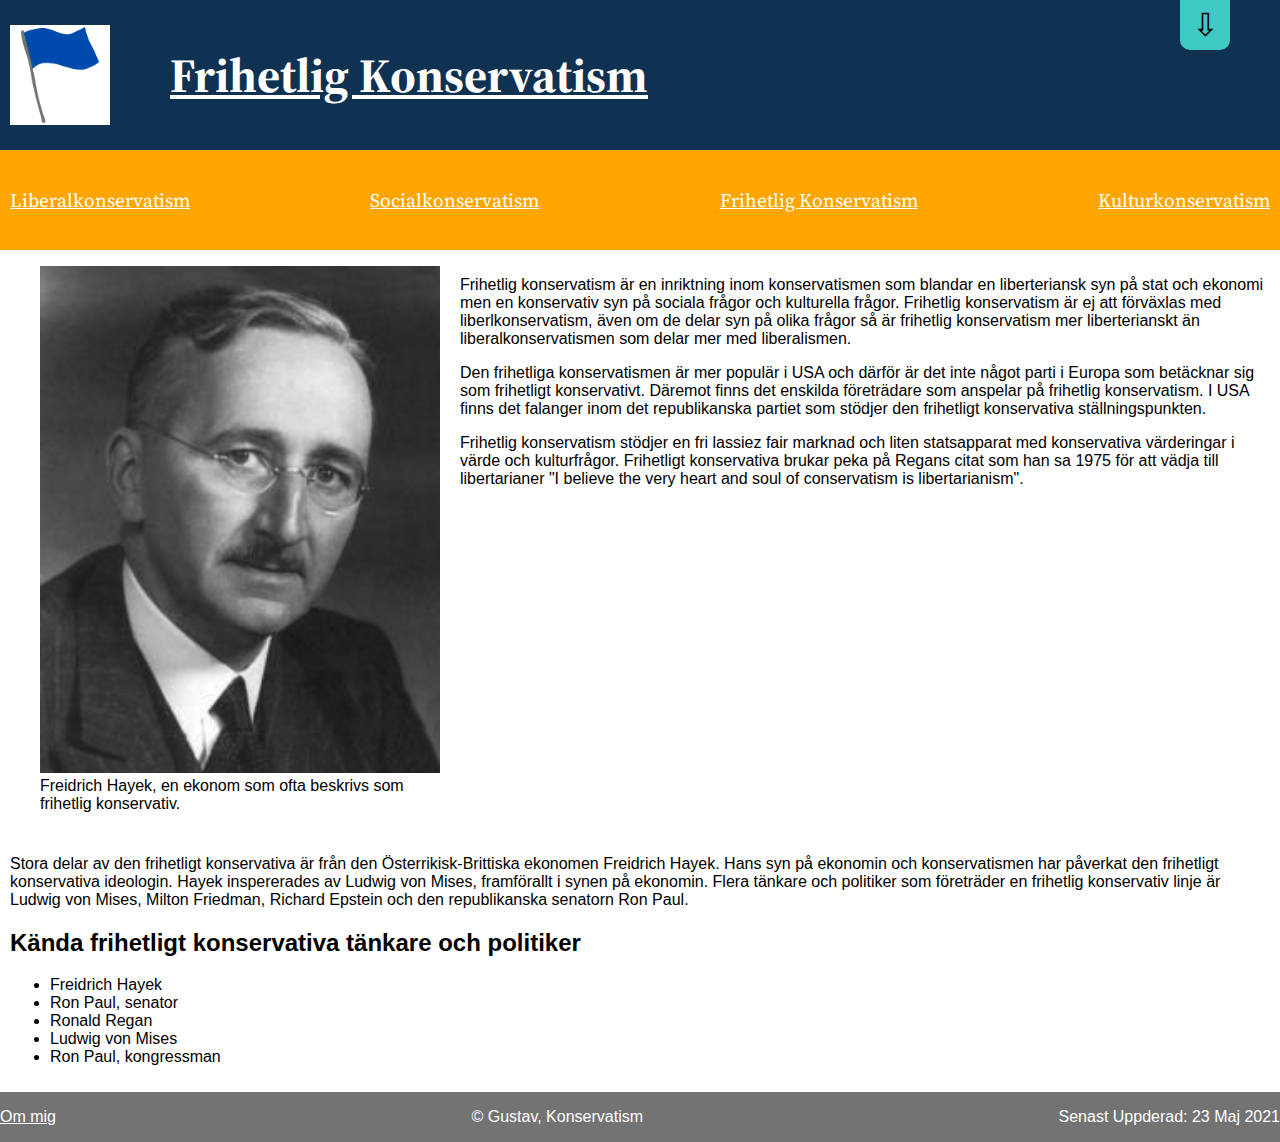
==== commit fd0f8a54: "INLÄMNING" ====
--- a/frihetligkonservatism.html
+++ b/frihetligkonservatism.html
@@ -31,20 +31,36 @@
                 </div>
                 <div class="fördjupning_inriktningar_img">
                     <figure>
-                        <a title="The original uploader was DickClarkMises at English Wikipedia., CC BY-SA 3.0 &lt;https://creativecommons.org/licenses/by-sa/3.0&gt;, via Wikimedia Commons" href="https://commons.wikimedia.org/wiki/File:Friedrich_Hayek_portrait.jpg"><img src="bilder/Friedrich_Hayek_portrait.jpg" alt="Porträtt av Freidrich Hayek">
-                        <figcaption>Freidrich Hayek, en ekonom som ofta beskrivs som frihetlig konservativ.</figcaption></a>
+                        <a title="The original uploader was DickClarkMises at English Wikipedia., CC BY-SA 3.0 &lt;https://creativecommons.org/licenses/by-sa/3.0&gt;, via Wikimedia Commons" href="https://commons.wikimedia.org/wiki/File:Friedrich_Hayek_portrait.jpg"><img src="bilder/Friedrich_Hayek_portrait.jpg" alt="Porträtt av Freidrich Hayek"></a>
+                        <figcaption>Freidrich Hayek, en ekonom som ofta beskrivs som frihetlig konservativ.</figcaption>
                     </figure>
                 </div>
                 <div class="fördjupning_inriktningar_text1">
-                    <p>Lorem ipsum dolor sit amet, consectetur adipisicing elit. Nihil architecto eius eaque suscipit necessitatibus iusto, ducimus sint ab consequatur quod odio. Neque ab a quisquam quod, eveniet nihil provident, maxime iusto amet reiciendis explicabo ullam hic officia unde quis natus! Rem, nesciunt. Amet, dolores fugit nobis voluptates soluta voluptatem reprehenderit similique dolorum eius, autem eaque doloremque voluptas nihil inventore repellendus facilis maiores aut officiis at qui explicabo est porro deleniti cupiditate! Cum officia odit veniam accusamus totam, ex, id natus, esse debitis ipsum incidunt dolores corporis ipsa dolorum. Quo voluptatibus quam est, et sapiente adipisci fugiat ut, magnam possimus esse ipsum suscipit. Eligendi minus fuga soluta quisquam aut repellat, perferendis vel impedit a ut voluptatibus. Error, suscipit provident. Culpa nesciunt nulla maiores corporis tempora doloremque reiciendis quam facere in unde atque aspernatur et dolores nemo explicabo exercitationem dicta adipisci alias, quasi modi. Debitis nihil, culpa sapiente quasi ipsum qui in.</p>
+                    <p>Frihetlig konservatism är en inriktning inom konservatismen som blandar en liberteriansk syn på stat och ekonomi men en konservativ syn på sociala frågor och kulturella frågor. Frihetlig konservatism är ej att förväxlas med liberlkonservatism, även om de delar syn på olika frågor så är frihetlig konservatism mer liberterianskt än liberalkonservatismen som delar mer med liberalismen.</p>
+
+                    <p>Den frihetliga konservatismen är mer populär i USA och därför är det inte något parti i Europa som betäcknar sig som frihetligt konservativt. Däremot finns det enskilda företrädare som anspelar på frihetlig konservatism. I USA finns det falanger inom det republikanska partiet som stödjer den frihetligt konservativa ställningspunkten.</p>
+
+                    <p>Frihetlig konservatism stödjer en fri lassiez fair marknad och liten statsapparat med konservativa värderingar i värde och kulturfrågor. Frihetligt konservativa brukar peka på Regans citat som han sa 1975 för att vädja till libertarianer "I believe the very heart and soul of conservatism is libertarianism".</p>
                 </div>
                 <div class="fördjupning_inriktningar_text2">
-                    <p>Lorem ipsum dolor sit amet consectetur adipisicing elit. Fuga aliquam dolorem sint velit tenetur dicta dolore consequuntur et repudiandae, cum nulla. Fuga omnis sequi illum, incidunt nobis autem cupiditate dolorem amet minus error odio similique delectus. Facere quis omnis in rerum velit atque accusantium modi est sit aliquam cumque, placeat quisquam, eos minima ab beatae rem hic quo, fugiat non! Error, vel? Voluptates iste perspiciatis hic, cupiditate quaerat eveniet animi saepe tempore nam eos consequatur, cum quas natus porro culpa ipsum dolores adipisci at similique numquam unde. Perferendis exercitationem nisi, aliquid corrupti quam totam quidem laboriosam, vero, vel rerum reprehenderit!</p>
+                    <p>Stora delar av den frihetligt konservativa är från den Österrikisk-Brittiska ekonomen Freidrich Hayek. Hans syn på ekonomin och konservatismen har påverkat den frihetligt konservativa ideologin. Hayek inspererades av Ludwig von Mises, framförallt i synen på ekonomin. Flera tänkare och politiker som företräder en frihetlig konservativ linje är Ludwig von Mises, Milton Friedman, Richard Epstein och den republikanska senatorn Ron Paul.</p>
+                    
+                    <h2>Kända frihetligt konservativa tänkare och politiker</h2>
+                    <ul>
+                        <li>Freidrich Hayek</li>
+                        <li>Ron Paul, senator</li>
+                        <li>Ronald Regan</li>
+                        <li>Ludwig von Mises</li>
+                        <li>Ron Paul, kongressman</li>
+                    </ul>
+
+                    <p></p>
                 </div>
-            </content>
-        </div>
+            </div>
         <div class="footer">
-            <p>footer</p>
+            <a href="om.html">Om mig</a>
+            <p>&copy; Gustav, Konservatism</p>
+            <p>Senast Uppderad: 23 Maj 2021</p>
         </div>
     </div>
     <script src="nav.js"></script>
--- a/style.css
+++ b/style.css
@@ -16,8 +16,6 @@
     right: 0;
     
     transition: .3s ease-in-out;
-    
-    box-shadow: 5px 0 5px rgba(50, 50, 50, .4);
 }
 
 .slide a {
@@ -35,7 +33,6 @@
     border-bottom-right-radius: 10px;
 
     cursor: pointer;
-    box-shadow: 5px 0 5px rgba(50, 50, 50, .4);
     
     display: block;
     height: 150px;
@@ -94,15 +91,17 @@
     margin: 10px;
 }
 
+/*GLOBAL CONTENT*/
 .content {
     grid-area: c;
 }
 
+/*INDEX*/
 .content_index {
     font-family: Arial, Helvetica, sans-serif;
     display: grid;
     grid-template-columns: 1500px 1fr;
-    grid-template-rows: 950 1fr;
+    grid-template-rows: 950px 1fr;
     grid-template-areas: 
     "ib it"
     "il it";
@@ -125,8 +124,16 @@
 .index_link {
     grid-area: il;
     font-size: 350%;
-}
-
+    display: flex;
+    flex-direction: column;
+}
+
+.index_link a {
+    color: black;
+    cursor: pointer;
+}
+
+/*HISTORIA*/
 .history_content {
     display: grid;
     grid-template-columns: 800px 1fr;
@@ -167,10 +174,15 @@
     grid-area: ht;
 }
 
+.history_text h2 {
+    font-size: 350%;
+}
+
 .history_text p {
     font-size: 350%;
 }
 
+/*INRIKTNINGAR*/
 .inriktningar_content {
     display: grid;
     grid-template-columns: auto;
@@ -200,6 +212,7 @@
     font-size: 350%;
 }
 
+
 .inriktningar_sk {
     grid-area: sk;
     font-size: 350%;
@@ -215,10 +228,27 @@
     font-size: 350%;
 }
 
+.inriktningar_lk a {
+    color: black;
+}
+
+.inriktningar_sk a {
+    color: black;
+}
+
+.inriktningar_fk a {
+    color: black;
+}
+
+.inriktningar_kk a {
+    color: black;
+}
+
+/*FÖRDJUPNING I INRIKTNINGAR*/
 .fördjupning_inriktningar_content {
     display: grid;
-    grid-template-columns: 750px 1fr;
-    grid-template-rows: 150px repeat(2, 1fr);
+    grid-template-columns: 1750px 1fr;
+    grid-template-rows: 150px 1fr auto;
     grid-template-areas:
     "il il" 
     "fb ft1"
@@ -233,11 +263,6 @@
     justify-content: space-between;
     align-items: center;
     padding: 10px;
-    column-span: 1 / -1;
-}
-
-.inriktningar_content a {
-    color: black;
 }
 
 .fördjupning_inriktningar_img {
@@ -245,7 +270,7 @@
 }
 
 .fördjupning_inriktningar_img img {
-    width: 712px;
+    width: 1712px;
     height: auto;
 }
 
@@ -266,11 +291,916 @@
 .fördjupning_inriktningar_text2 {
     grid-area: ft2;
     font-size: 350%;
-    column-span: 1 / -1;
     padding: 10px;
+}
+
+.fördjupning_inriktningar_text2 ol {
+    margin: 10px;
+}
+
+/*PARTIER*/
+.partier_content {
+    display: grid;
+    grid-template-columns: auto;
+    grid-template-rows: repeat(12, 1fr);
+    grid-template-areas: 
+    "M"
+    "KD"
+    "SD"
+    "CDU"
+    "CSU"
+    "Tories"
+    "LR"
+    "ÖVP"
+    "PP"
+    "GOP"
+    "Fidesz"
+    "PiS";
+}
+
+.M {
+    grid-area: M;
+    font-size: 350%;
+    padding: 5px;
+}
+
+.M h2 {
+    background-color: #8ed8f8;
+    color: white;
+}
+
+.KD {
+    grid-area: KD;
+    font-size: 350%;
+    padding: 5px;
+}
+
+.KD h2 {
+    background-color: #005f9c;
+    color: white;
+}
+
+.SD {
+    grid-area: SD;
+    font-size: 350%;
+    padding: 5px;
+}
+
+.SD h2 {
+    background-color: #ffdf00;
+    color: white;
+}
+
+.CDU {
+    grid-area: CDU;
+    font-size: 350%;
+    padding: 5px;
+}
+
+.CDU h2 {
+    background-color: #ed1c24;
+    color: white;
+}
+
+.CSU {
+    grid-area: CSU;
+    font-size: 350%;
+    padding: 5px;
+}
+
+.CSU h2 {
+    background-color: #008ac5;
+    color: white;
+}
+
+.Tories {
+    grid-area: Tories;
+    font-size: 350%;
+    padding: 5px;
+}
+
+.Tories h2 {
+    background-color: #1aa0e0;
+    color: white;
+}
+
+.LR {
+    grid-area: LR;
+    font-size: 350%;
+    padding: 5px;
+}
+
+.LR h2 {
+    background-color: #202f55;
+    color: white;
+}
+
+.ÖVP {
+    grid-area: ÖVP;
+    font-size: 350%;
+    padding: 5px;
+}
+
+.ÖVP h2 {
+    background-color: #61c3d0;
+    color: white;
+}
+
+.PP {
+    grid-area: PP;
+    font-size: 350%;
+    padding: 5px;
+}
+
+.PP h2 {
+    background-color: #0056a3;
+    color: white;
+}
+
+.GOP {
+    grid-area: GOP;
+    font-size: 350%;
+    padding: 5px;
+}
+
+.GOP h2 {
+    background-color: #e81b23;
+    color: white;
+}
+
+.Fidesz {
+    grid-area: Fidesz;
+    font-size: 350%;
+    padding: 5px;
+}
+
+.Fidesz h2 {
+    background-color: #ff6a00;
+    color: white;
+}
+
+.PiS {
+    grid-area: PiS;
+    font-size: 350%;
+    padding: 5px;
+}
+
+.PiS h2 {
+    background-color: #012b7f;
+    color: white;
 }
 
 .footer {
     grid-area: f;
     background-color: #737373;
+    color: white;
+    display: flex;
+    justify-content: space-between;
+    align-items: center;
+}
+
+.footer a{
+    color: white;
+}
+
+.Om {
+    font-size: 350%;
+}
+
+/*UPPLÖSNING 2K*/
+@media screen and (max-width: 2560px) {
+    .slide a {
+        font-size: 300%;
+    }
+
+    .content_index {
+        display: grid;
+        grid-template-columns: 1050px 1fr;
+        grid-template-rows: 635px 1fr;
+    }
+
+    .index_img img {
+        width: 1000px;
+        height: auto;
+    }
+
+    .index_text {
+        font-size: 300%;
+    }
+    
+    .index_link {
+        font-size: 300%;
+    }
+
+    .history_img figcaption {
+        font-size: 250%;
+    }
+
+    .history_text h2 {
+        font-size: 300%;
+    }
+
+    .history_text p {
+        font-size: 300%;
+    }
+
+    .inriktningar a {   
+        font-size: 250%;
+    }
+
+    .inriktningar_info {
+        font-size: 300%;
+    }
+    
+    .inriktningar_lk {
+        font-size: 300%;
+    }
+    
+    .inriktningar_sk {
+        font-size: 300%;
+    }
+    
+    .inriktningar_kk {
+        font-size: 300%;
+    }
+    
+    .inriktningar_fk {
+        font-size: 300%;
+    }
+
+    .fördjupning_inriktningar_content {
+        grid-template-columns: 1050px 1fr;
+    }
+
+    .fördjupning_inriktningar_img img {
+        width: 1000px;
+        height: auto;
+    }
+
+    .fördjupning_inriktningar_img figcaption {
+        font-size: 200%;
+    }
+    
+    .fördjupning_inriktningar_text1 {
+        font-size: 300%;
+    }
+    
+    .fördjupning_inriktningar_text2 {
+        font-size: 300%;
+    }
+
+    .M {
+        font-size: 300%;
+    }
+    .KD {
+        font-size: 300%;
+    }
+
+    .SD {
+        font-size: 300%;
+    }
+
+    .CDU {
+        font-size: 300%;
+    }
+
+    .CSU {
+        font-size: 300%;
+    }
+
+    .Tories {
+        font-size: 300%;
+    }
+
+    .LR {
+        font-size: 300%;
+    }
+
+    .ÖVP {
+        font-size: 300%;
+    }
+
+    .PP {
+        font-size: 300%;
+    }
+
+    .GOP {
+        font-size: 300%;
+    }
+    
+    .Fidesz {
+        font-size: 300%;
+    }
+
+    .PiS {
+        font-size: 300%;
+    }
+
+    .Om {
+        font-size: 300%;
+    }
+    
+}
+
+/*UPPLÖSNING 1080p*/
+@media screen and (max-width: 1920px) {
+    .body {
+        grid-template-rows: 150px 1fr 50px;
+    }
+
+    .slide {
+        width: 450px;
+        height: 150px;
+        position: relative;
+        
+        position: fixed;
+        top: -150px;
+        right: 0;
+    }
+
+    .slide a {
+        font-size: 175%;
+    }
+    
+    .slide span {
+        display: block;
+        height: 50px;
+        width: 50px;
+        font-size: 200%;
+        
+        position: absolute;
+        right: 50px;
+        top: 150px;
+
+        display: flex;
+        justify-content: center;
+    }
+    
+    .open {
+        top: 0;
+    }
+
+    .header img {
+        width: 100px;
+        height: auto;
+        margin: 10px;
+    }
+
+    .header a {
+        font-size: 200%;
+    }
+
+    .content_index {
+        display: grid;
+        grid-template-columns: 550px 1fr;
+        grid-template-rows: 480px 1fr;
+    }
+
+    .index_img img {
+        width: 500px;
+        height: auto;
+    }
+
+    .index_text {
+        font-size: 150%;
+    }
+    
+    .index_link {
+        font-size: 150%;
+    }
+
+    .history_content {
+        display: grid;
+        grid-template-columns: 450px 1fr;
+    }
+
+    .history_img img {
+        width: 400px;
+        height: auto;
+    }
+
+    .history_img figcaption {
+        font-size: 75%;
+    }
+
+    .history_text h2 {
+        font-size: 150%;
+    }
+
+    .history_text p {
+        font-size: 150%;
+    }
+
+    .inriktningar_content {
+        grid-template-rows: 100px 100px repeat(4, 1fr);
+    }
+
+    .fördjupning_inriktningar_content {
+        grid-template-rows: 100px repeat(2, auto);
+        grid-template-columns: 350px 1fr;
+    }
+
+    .fördjupning_inriktningar_img img {
+        width: 300px;
+        height: auto;
+    }
+
+    .inriktningar a {   
+        font-size: 150%;
+    }
+
+    .inriktningar_info {
+        font-size: 150%;
+    }
+    
+    .inriktningar_lk {
+        font-size: 150%;
+    }
+    
+    .inriktningar_sk {
+        font-size: 150%;
+    }
+    
+    .inriktningar_kk {
+        font-size: 150%;
+    }
+    
+    .inriktningar_fk {
+        font-size: 150%;
+    }
+
+    .fördjupning_inriktningar_img figcaption {
+        font-size: 75%;
+    }
+    
+    .fördjupning_inriktningar_text1 {
+        font-size: 150%;
+    }
+    
+    .fördjupning_inriktningar_text2 {
+        font-size: 150%;
+    }
+
+    .M {
+        font-size: 150%;
+    }
+    .KD {
+        font-size: 150%;
+    }
+
+    .SD {
+        font-size: 150%;
+    }
+
+    .CDU {
+        font-size: 150%;
+    }
+
+    .CSU {
+        font-size: 150%;
+    }
+
+    .Tories {
+        font-size: 150%;
+    }
+
+    .LR {
+        font-size: 150%;
+    }
+
+    .ÖVP {
+        font-size: 150%;
+    }
+
+    .PP {
+        font-size: 150%;
+    }
+
+    .GOP {
+        font-size: 150%;
+    }
+    
+    .Fidesz {
+        font-size: 150%;
+    }
+
+    .PiS {
+        font-size: 150%;
+    }
+
+    .Om {
+        font-size: 150%;
+    }
+    
+}
+
+/*UPPLÖSNING 720p*/
+@media screen and (max-width: 1280px) {
+    .body {
+        grid-template-rows: 150px 1fr 50px;
+    }
+
+    .slide {
+        width: 450px;
+        height: 150px;
+        position: relative;
+        
+        position: fixed;
+        top: -150px;
+        right: 0;
+    }
+
+    .slide a {
+        font-size: 175%;
+    }
+    
+    .slide span {
+        display: block;
+        height: 50px;
+        width: 50px;
+        font-size: 200%;
+        
+        position: absolute;
+        right: 50px;
+        top: 150px;
+
+        display: flex;
+        justify-content: center;
+    }
+    
+    .open {
+        top: 0;
+    }
+
+    .header img {
+        width: 100px;
+        height: auto;
+        margin: 10px;
+    }
+
+    .header a {
+        font-size: 150%;
+    }
+
+    .content_index {
+        display: grid;
+        grid-template-columns: 650px 1fr;
+        grid-template-rows: 480px 1fr;
+    }
+
+    .index_img img {
+        width: 600px;
+        height: auto;
+    }
+
+    .index_text {
+        font-size: 100%;
+    }
+    
+    .index_link {
+        font-size: 100%;
+    }
+
+    .history_img img {
+        width: 300px;
+        height: auto;
+    }
+
+    .history_img figcaption {
+        font-size: 100%;
+    }
+
+    .history_text h2 {
+        font-size: 100%;
+    }
+
+    .history_text p {
+        font-size: 100%;
+    }
+
+    .inriktningar_content {
+        grid-template-rows: repeat(2, 50px) repeat(4, 1fr);
+    }
+
+    .inriktningar a {   
+        font-size: 100%;
+    }
+
+    .inriktningar_info {
+        font-size: 100%;
+    }
+    
+    .inriktningar_lk {
+        font-size: 100%;
+    }
+    
+    .inriktningar_sk {
+        font-size: 100%;
+    }
+    
+    .inriktningar_kk {
+        font-size: 100%;
+    }
+    
+    .inriktningar_fk {
+        font-size: 100%;
+    }
+
+    .fördjupning_inriktningar_content {
+        grid-template-columns: 450px 1fr;
+    }
+
+    .fördjupning_inriktningar_img img {
+        width: 400px;
+        height: auto;
+    }
+
+    .fördjupning_inriktningar_img figcaption {
+        font-size: 100%;
+    }
+    
+    .fördjupning_inriktningar_text1 {
+        font-size: 100%;
+    }
+    
+    .fördjupning_inriktningar_text2 {
+        font-size: 100%;
+    }
+
+    .M {
+        font-size: 100%;
+    }
+    .KD {
+        font-size: 100%;
+    }
+
+    .SD {
+        font-size: 100%;
+    }
+
+    .CDU {
+        font-size: 100%;
+    }
+
+    .CSU {
+        font-size: 100%;
+    }
+
+    .Tories {
+        font-size: 100%;
+    }
+
+    .LR {
+        font-size: 100%;
+    }
+
+    .ÖVP {
+        font-size: 100%;
+    }
+
+    .PP {
+        font-size: 100%;
+    }
+
+    .GOP {
+        font-size: 100%;
+    }
+    
+    .Fidesz {
+        font-size: 100%;
+    }
+
+    .PiS {
+        font-size: 100%;
+    }
+
+    .Om {
+        font-size: 100%;
+    }
+}
+
+/*UPPLÖSNING SURFPLATTA*/
+@media screen and (max-width: 1100px) {
+    .body {
+        grid-template-rows: 100px 1fr 50px;
+    }
+
+    .slide {
+        background-color: #40cac5;
+        width: 200px;
+        height: 100px;
+        position: relative;
+        
+        position: fixed;
+        top: -100px;
+        right: 0;
+        
+        transition: .3s ease-in-out;
+    }
+
+    .slide a {
+        font-size: 100%;
+    }
+    
+    .slide span {
+        display: block;
+        height: 50px;
+        width: 50px;
+        font-size: 200%;
+        
+        position: absolute;
+        right: 50px;
+        top: 100px;
+
+        display: flex;
+        justify-content: center;
+    }
+    
+    .open {
+        top: 0;
+    }
+
+    .header img {
+        width: 75px;
+        height: auto;
+        margin: 10px;
+    }
+
+    .header a {
+        font-size: 100%;
+    }
+
+    .content_index {
+        grid-template-columns: 450px 1fr;
+        grid-template-rows: auto 1fr;
+    }
+    
+    .index_img img {
+        width: 400px;
+        height: auto;
+    }
+    
+    .history_content {
+        grid-template-columns: 400px 1fr;
+    }
+
+    .inriktningar_content {
+        grid-template-rows: 50px 50px repeat(4, 1fr);
+    }
+
+    .fördjupning_inriktningar_content {
+        grid-template-columns: 450px 1fr;
+        grid-template-rows: 50px repeat(2, 1fr);
+    }
+
+    .fördjupning_inriktningar_img img {
+        width: 400px;
+        height: auto;
+    }
+}
+
+/*UPPLÖSNING MOBIL STOR*/
+@media screen and (max-width: 600px) {
+    .slide {
+        background-color: #40cac5;
+        width: 100px;
+        height: 100px;
+        position: relative;
+        
+        position: fixed;
+        top: -100px;
+        right: 0;
+        
+        transition: .3s ease-in-out;
+    }
+
+    .slide a {
+        font-size: 100%;
+    }
+    
+    .slide span {
+        display: block;
+        height: 25px;
+        width: 25px;
+        font-size: 100%;
+        
+        position: absolute;
+        right: 50px;
+        top: 100px;
+
+        display: flex;
+        justify-content: center;
+    }
+    
+    .open {
+        top: 0;
+    }
+    
+    .header a {
+        font-size: 50%;
+    }
+    .content_index {
+        grid-template-columns: auto;
+        grid-template-rows: 270px repeat(2, 1fr);
+        grid-template-areas: 
+        "ib"
+        "it"
+        "il";
+    }
+
+    
+    .content_index {
+        grid-template-columns: auto;
+        grid-template-rows: auto 1fr;
+    }
+    
+    .index_img img {
+        width: 400px;
+        height: auto;
+    }
+
+    .history_content {
+        display: grid;
+        grid-template-columns: auto;
+        grid-template-rows: 285px 1fr;
+        grid-template-areas: 
+        "hb"
+        "ht";
+    }
+    
+    .history_img {
+        grid-area: hb;    
+        display: grid;
+        grid-template-columns: repeat(2, 1fr);
+        grid-template-rows: auto;
+        grid-template-areas: 
+        "b1 b2";
+    }
+
+    .history_img img {
+        width: 140px;
+        height: auto;
+    }
+
+    .fördjupning_inriktningar_img figcaption {
+        font-size: 50%;
+    }
+    
+    .img1 {
+        grid-area: b1;
+    }
+    
+    .img2 {
+        grid-area: b2;
+    }
+    
+    .history_text {
+        grid-area: ht;
+    }
+
+    .inriktningar_content {
+        grid-template-rows: 100px 100px repeat(4, 1fr);
+    }
+
+    .inriktningar {
+    display: flex;
+    flex-wrap: wrap;
+    font-size: 90%;
+    }
+
+    .fördjupning_inriktningar_content {
+        grid-template-columns: auto;
+        grid-template-rows: 100px repeat(3, auto);
+        grid-template-areas:
+        "il" 
+        "fb" 
+        "ft1"
+        "ft2";
+    }
+
+    .fördjupning_inriktningar_img img {
+        width: 300px;
+        height: auto;
+    }
+
+    figcaption {
+        font-size: 50%
+    }
+}
+
+/*UPPLÖSNING MOBIL LITEN*/
+@media screen and (max-width: 400px) {
+    .index_img img {
+        width: 250px;
+        height: auto;
+    }
+
+    .history_img img {
+        width: 100px;
+        height: auto;
+    }
+    
+    figcaption {
+        font-size: 50%
+    }
 }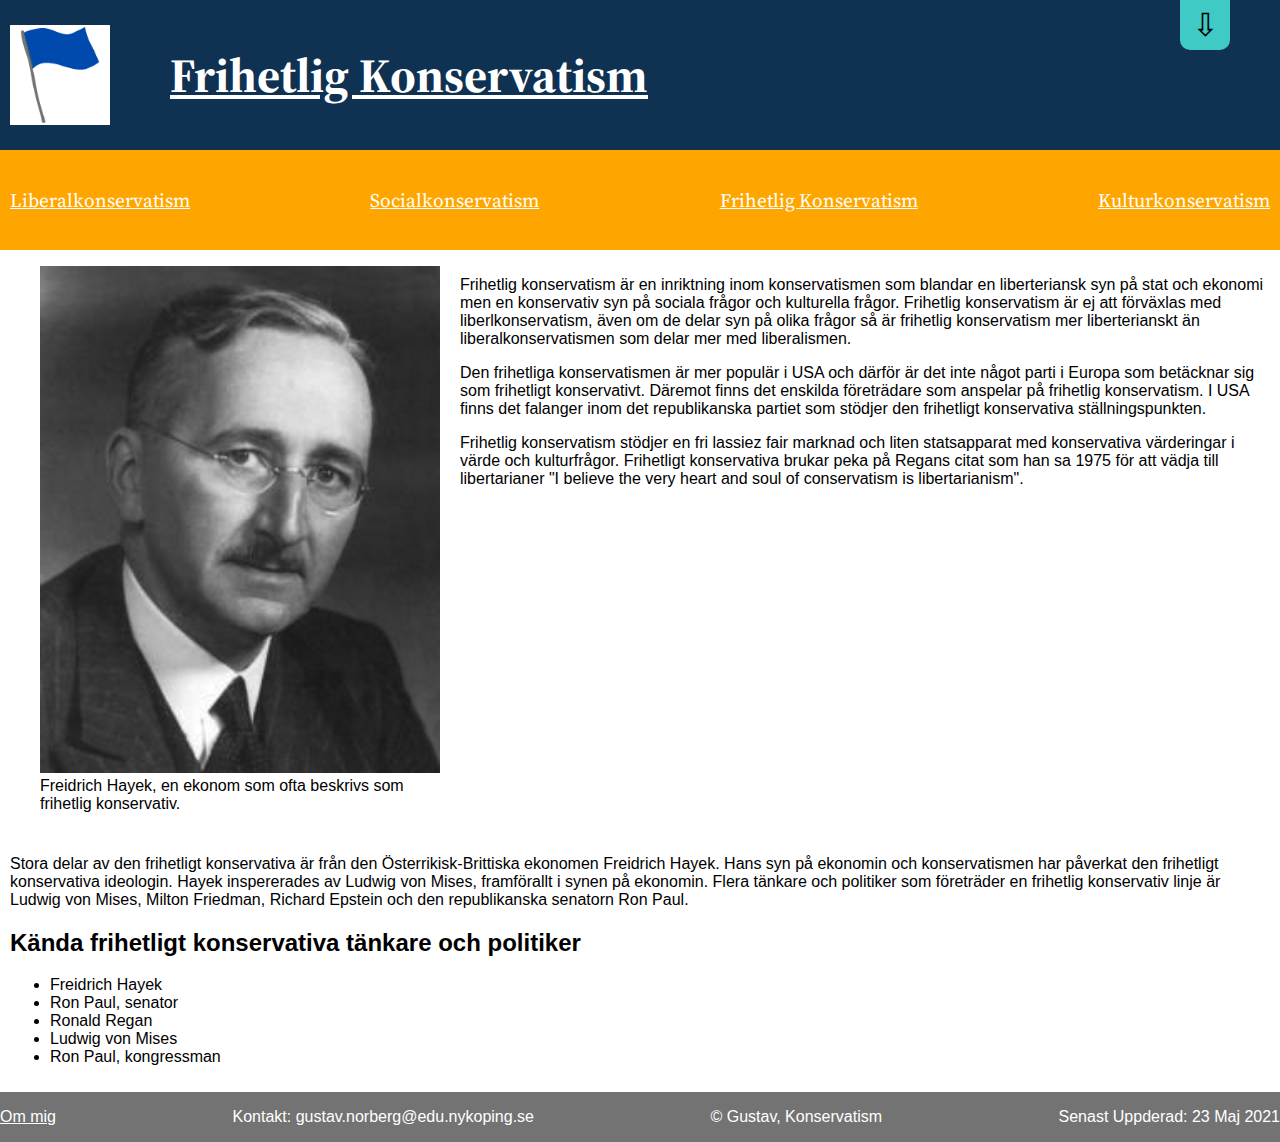
==== commit b42d0439: "kontakt" ====
--- a/frihetligkonservatism.html
+++ b/frihetligkonservatism.html
@@ -59,6 +59,7 @@
             </div>
         <div class="footer">
             <a href="om.html">Om mig</a>
+            <p>Kontakt: gustav.norberg@edu.nykoping.se</p>
             <p>&copy; Gustav, Konservatism</p>
             <p>Senast Uppderad: 23 Maj 2021</p>
         </div>
